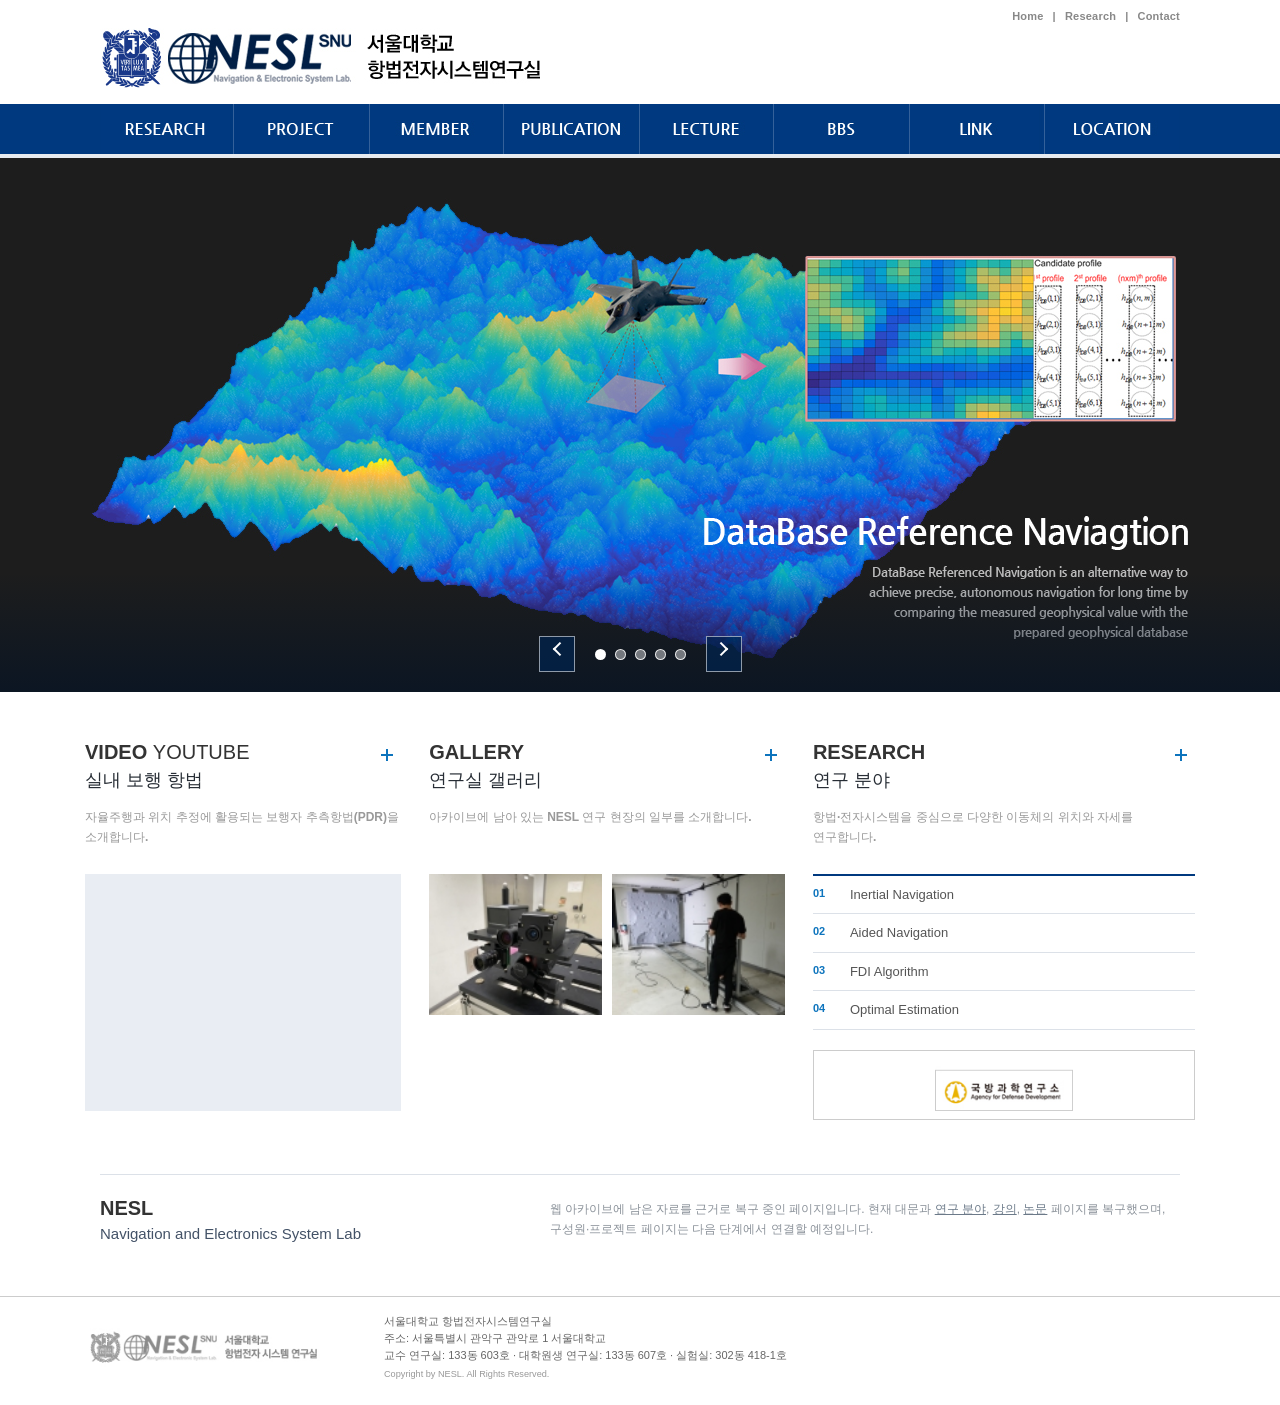
==== index.html @ 06c33a28 "논문·저서 목록 페이지 복구 2003~2005년 정적 페이지에서 논문 목록 214건을 옮겼다. 원본은 표 기반 레이아웃에 <br><br> 로 항목을 구분한 형태여서, 번호를 기준으" ====
<!doctype html>
<html lang="ko">
  <head>
    <meta charset="utf-8">
    <meta name="viewport" content="width=device-width, initial-scale=1">
    <meta name="description" content="서울대학교 항법전자시스템연구실 Navigation and Electronics System Lab">
    <meta name="theme-color" content="#00397f">
    <title>서울대학교 항법전자시스템연구실 | NESL</title>
    <link rel="stylesheet" href="styles.css">
  </head>
  <body>
    <a class="skip-link" href="#main-content">본문 바로가기</a>

    <header class="site-header" id="home">
      <div class="header-inner">
        <a class="brand" href="#home" aria-label="NESL 홈으로 이동">
          <img src="assets/images/main/logo.jpg" alt="NESL 서울대학교 항법전자시스템연구실">
        </a>

        <div class="utility-links" aria-label="보조 메뉴">
          <a href="#home">Home</a>
          <span aria-hidden="true">|</span>
          <a href="research/">Research</a>
          <span aria-hidden="true">|</span>
          <a href="#location">Contact</a>
        </div>

        <button class="nav-toggle" type="button" aria-expanded="false" aria-controls="primary-navigation">
          <span class="sr-only">메뉴 열기</span>
          <span></span><span></span><span></span>
        </button>
      </div>

      <nav class="site-nav" id="primary-navigation" aria-label="주요 메뉴">
        <ul class="nav-list">
          <li><a href="research/"><img src="assets/images/nav/gnb1.jpg" alt="Research"></a></li>
          <li><a href="#projects" data-menu="projects"><img src="assets/images/nav/gnb2.jpg" alt="Project"></a></li>
          <li><a href="#" data-status="planned"><img src="assets/images/nav/gnb3.jpg" alt="Member"></a></li>
          <li><a href="publication/"><img src="assets/images/nav/gnb4.jpg" alt="Publication"></a></li>
          <li><a href="lecture/"><img src="assets/images/nav/gnb5.jpg" alt="Lecture"></a></li>
          <li><a href="#bbs" data-menu="bbs"><img src="assets/images/nav/gnb6.jpg" alt="BBS"></a></li>
          <li><a href="#" data-status="planned"><img src="assets/images/nav/gnb7.jpg" alt="Link"></a></li>
          <li><a href="#location" data-menu="location"><img src="assets/images/nav/gnb8.jpg" alt="Location"></a></li>
        </ul>
      </nav>
    </header>

    <main id="main-content">
      <section class="hero" aria-label="NESL 연구 분야 소개">
        <div class="hero-slides">
          <figure class="hero-slide is-active">
            <img src="assets/images/main/main2.jpg" alt="지형 데이터베이스를 활용한 항법 연구">
          </figure>
          <figure class="hero-slide">
            <img src="assets/images/main/main3.jpg" alt="나노 위성 기반 항법 연구">
          </figure>
          <figure class="hero-slide">
            <img src="assets/images/main/main4.jpg" alt="관성항법시스템 연구">
          </figure>
          <figure class="hero-slide">
            <img src="assets/images/main/main5.jpg" alt="달 착륙선을 위한 통합 항법 연구">
          </figure>
          <figure class="hero-slide">
            <img src="assets/images/main/main6.jpg" alt="보행자 추측항법 연구">
          </figure>
        </div>

        <div class="hero-controls" aria-label="메인 이미지 슬라이드 제어">
          <button class="hero-arrow" type="button" data-direction="previous" aria-label="이전 연구 이미지">‹</button>
          <div class="hero-dots" role="tablist" aria-label="연구 이미지 선택">
            <button class="hero-dot is-active" type="button" role="tab" aria-label="첫 번째 연구 이미지" aria-selected="true"></button>
            <button class="hero-dot" type="button" role="tab" aria-label="두 번째 연구 이미지" aria-selected="false"></button>
            <button class="hero-dot" type="button" role="tab" aria-label="세 번째 연구 이미지" aria-selected="false"></button>
            <button class="hero-dot" type="button" role="tab" aria-label="네 번째 연구 이미지" aria-selected="false"></button>
            <button class="hero-dot" type="button" role="tab" aria-label="다섯 번째 연구 이미지" aria-selected="false"></button>
          </div>
          <button class="hero-arrow" type="button" data-direction="next" aria-label="다음 연구 이미지">›</button>
        </div>
      </section>

      <section class="home-panels" id="research" aria-label="NESL 주요 콘텐츠">
        <article class="home-panel video-panel">
          <div class="panel-heading">
            <div>
              <p class="eyebrow">Video <span>Youtube</span></p>
              <h2>실내 보행 항법</h2>
            </div>
            <a class="panel-more" href="https://www.youtube.com/watch?v=q13SSdJDmzs" target="_blank" rel="noreferrer" aria-label="실내 보행 항법 동영상 열기">+</a>
          </div>
          <p class="panel-description">자율주행과 위치 추정에 활용되는 보행자 추측항법(PDR)을 소개합니다.</p>
          <div class="video-frame">
            <iframe src="https://www.youtube.com/embed/q13SSdJDmzs" title="실내 보행 항법 소개 동영상" loading="lazy" allow="accelerometer; autoplay; clipboard-write; encrypted-media; gyroscope; picture-in-picture" allowfullscreen></iframe>
          </div>
        </article>

        <article class="home-panel gallery-panel" id="bbs">
          <div class="panel-heading">
            <div>
              <p class="eyebrow">Gallery</p>
              <h2>연구실 갤러리</h2>
            </div>
            <button class="panel-more" type="button" data-status="planned" aria-label="갤러리 메뉴는 다음 복구 단계에서 연결됩니다">+</button>
          </div>
          <p class="panel-description">아카이브에 남아 있는 NESL 연구 현장의 일부를 소개합니다.</p>
          <div class="gallery-grid">
            <figure>
              <img src="assets/images/gallery/lab-01.jpg" alt="연구실 실험 장면 1" loading="lazy">
            </figure>
            <figure>
              <img src="assets/images/gallery/lab-02.jpg" alt="연구실 실험 장면 2" loading="lazy">
            </figure>
          </div>
        </article>

        <article class="home-panel projects-panel" id="projects">
          <div class="panel-heading">
            <div>
              <p class="eyebrow">Research</p>
              <h2>연구 분야</h2>
            </div>
            <a class="panel-more" href="research/" aria-label="연구 분야 페이지로 이동">+</a>
          </div>
          <p class="panel-description">항법·전자시스템을 중심으로 다양한 이동체의 위치와 자세를 연구합니다.</p>
          <ul class="research-list">
            <li><span>01</span> <a href="research/inertial-navigation.html">Inertial Navigation</a></li>
            <li><span>02</span> <a href="research/aided-navigation.html">Aided Navigation</a></li>
            <li><span>03</span> <a href="research/fdi-algorithm.html">FDI Algorithm</a></li>
            <li><span>04</span> <a href="research/optimal-estimation.html">Optimal Estimation</a></li>
          </ul>
          <div class="partner-rail" aria-label="아카이브에 남은 협력기관 로고">
            <div class="partner-track">
              <img class="is-active" src="assets/images/partners/slo01.jpg" alt="협력기관 로고 1">
              <img src="assets/images/partners/slo02.jpg" alt="협력기관 로고 2">
              <img src="assets/images/partners/slo03.jpg" alt="협력기관 로고 3">
              <img src="assets/images/partners/slo04.jpg" alt="협력기관 로고 4">
              <img src="assets/images/partners/slo05.jpg" alt="협력기관 로고 5">
              <img src="assets/images/partners/slo06.jpg" alt="협력기관 로고 6">
              <img src="assets/images/partners/slo07.jpg" alt="협력기관 로고 7">
              <img src="assets/images/partners/slo08.jpg" alt="협력기관 로고 8">
            </div>
          </div>
        </article>
      </section>

      <section class="recovery-note" id="archive-status" aria-label="홈페이지 복구 상태">
        <div>
          <p class="eyebrow">NESL</p>
          <h2>Navigation and Electronics System Lab</h2>
        </div>
        <p>웹 아카이브에 남은 자료를 근거로 복구 중인 페이지입니다. 현재 대문과 <a href="research/">연구 분야</a>, <a href="lecture/">강의</a>, <a href="publication/">논문</a> 페이지를 복구했으며, 구성원·프로젝트 페이지는 다음 단계에서 연결할 예정입니다.</p>
      </section>
    </main>

    <footer class="site-footer" id="location">
      <div class="footer-inner">
        <img src="assets/images/main/clogo.jpg" alt="NESL 서울대학교 항법전자시스템연구실">
        <div class="footer-copy">
          <p>서울대학교 항법전자시스템연구실</p>
          <p>주소: 서울특별시 관악구 관악로 1 서울대학교</p>
          <p>교수 연구실: 133동 603호 · 대학원생 연구실: 133동 607호 · 실험실: 302동 418-1호</p>
          <small>Copyright by NESL. All Rights Reserved.</small>
        </div>
      </div>
    </footer>

    <div class="toast" role="status" aria-live="polite" aria-hidden="true"></div>
    <noscript><p class="noscript-message">슬라이드 기능을 사용하려면 JavaScript를 활성화해 주세요. 홈페이지의 주요 내용은 계속 확인할 수 있습니다.</p></noscript>
    <script src="script.js" defer></script>
  </body>
</html>
---- styles.css ----
:root {
  --navy: #00397f;
  --navy-deep: #061f40;
  --blue: #0d74bd;
  --ink: #272d35;
  --muted: #777f88;
  --line: #dce1e8;
  --paper: #ffffff;
  --soft: #f7f8fa;
  --max-width: 1080px;
  color: var(--ink);
  font-family: Arial, "Noto Sans KR", "Malgun Gothic", sans-serif;
  font-synthesis: none;
}

* { box-sizing: border-box; }

html { scroll-behavior: smooth; }

body {
  margin: 0;
  background: var(--paper);
  color: var(--ink);
  line-height: 1.65;
  word-break: keep-all;
}

button, a { font: inherit; }

button { border: 0; cursor: pointer; }

a { color: inherit; text-decoration: none; }

img { display: block; max-width: 100%; }

.sr-only {
  position: absolute;
  width: 1px;
  height: 1px;
  padding: 0;
  margin: -1px;
  overflow: hidden;
  clip: rect(0, 0, 0, 0);
  white-space: nowrap;
  border: 0;
}

.skip-link {
  position: fixed;
  z-index: 50;
  top: 12px;
  left: 12px;
  padding: 8px 13px;
  color: #fff;
  background: var(--navy-deep);
  transform: translateY(-160%);
  transition: transform 160ms ease;
}

.skip-link:focus { transform: translateY(0); }

.site-header { background: var(--paper); }

.header-inner {
  position: relative;
  display: flex;
  align-items: flex-end;
  width: min(var(--max-width), calc(100% - 40px));
  min-height: 104px;
  margin: 0 auto;
  padding: 20px 0 16px;
}

.brand img { width: min(451px, 75vw); height: auto; }

.utility-links {
  position: absolute;
  top: 7px;
  right: 0;
  display: flex;
  gap: 9px;
  color: #888;
  font-size: 11px;
  font-weight: 600;
  letter-spacing: .02em;
}

.utility-links a:hover,
.utility-links a:focus-visible { color: var(--blue); text-decoration: underline; }

.nav-toggle {
  display: none;
  width: 42px;
  height: 38px;
  padding: 8px;
  background: var(--navy);
}

.nav-toggle span:not(.sr-only) {
  display: block;
  width: 24px;
  height: 2px;
  margin: 4px auto;
  background: #fff;
}

.site-nav {
  background: var(--navy);
  border-bottom: 4px solid #e7ebf0;
}

.nav-list {
  display: flex;
  justify-content: center;
  width: min(var(--max-width), 100%);
  margin: 0 auto;
  padding: 0;
  list-style: none;
}

.nav-list li { flex: 0 0 135px; }

.nav-list a {
  position: relative;
  display: flex;
  align-items: center;
  justify-content: center;
  width: 135px;
  min-height: 50px;
  transition: background-color 160ms ease;
}

.nav-list a:hover,
.nav-list a:focus-visible,
.nav-list a[aria-current="page"] {
  background: #06488f;
  outline: none;
}

.nav-list a[aria-current="page"]::after {
  position: absolute;
  right: 0;
  bottom: -4px;
  left: 0;
  height: 3px;
  background: #fff;
  content: "";
}

.nav-list img {
  width: auto;
  max-width: none;
  height: 50px;
  object-fit: initial;
}

.hero {
  position: relative;
  height: min(534px, 41.72vw);
  min-height: 300px;
  overflow: hidden;
  background: var(--navy-deep);
}

.hero-slides,
.hero-slide { position: absolute; inset: 0; }

.hero-slide {
  margin: 0;
  opacity: 0;
  transition: opacity 450ms ease;
}

.hero-slide.is-active { opacity: 1; }

.hero-slide img {
  width: 100%;
  height: 100%;
  object-fit: cover;
  object-position: center;
  background: var(--navy-deep);
}

.hero::after {
  position: absolute;
  right: 0;
  bottom: 0;
  left: 0;
  height: 120px;
  background: linear-gradient(transparent, rgba(3, 18, 38, .66));
  pointer-events: none;
  content: "";
}

.hero-controls {
  position: absolute;
  z-index: 2;
  right: 0;
  bottom: 20px;
  left: 0;
  display: flex;
  align-items: center;
  justify-content: center;
  gap: 20px;
}

.hero-arrow {
  position: relative;
  display: grid;
  flex: 0 0 36px;
  width: 36px;
  height: 36px;
  place-items: center;
  color: #fff;
  background: rgba(0, 35, 78, .72);
  border: 1px solid rgba(255, 255, 255, .55);
  font-size: 0;
  transition: background-color 160ms ease;
}

.hero-arrow::before {
  width: 8px;
  height: 8px;
  border-bottom: 2px solid currentColor;
  border-left: 2px solid currentColor;
  content: "";
  transform: rotate(45deg) translate(2px, -2px);
}

.hero-arrow[data-direction="next"]::before { transform: rotate(225deg) translate(2px, -2px); }

.hero-arrow:hover,
.hero-arrow:focus-visible { background: var(--navy); outline: 2px solid #fff; outline-offset: 2px; }

.hero-dots { display: flex; flex: 0 0 auto; align-items: center; gap: 9px; }

.hero-dot {
  width: 11px;
  height: 11px;
  padding: 0;
  background: rgba(255, 255, 255, .42);
  border: 1px solid rgba(255, 255, 255, .84);
  border-radius: 50%;
  transition: background-color 160ms ease, transform 160ms ease;
}

.hero-dot:hover,
.hero-dot:focus-visible { transform: scale(1.2); outline: 2px solid #fff; outline-offset: 2px; }

.hero-dot.is-active { background: #fff; }

.home-panels {
  display: grid;
  grid-template-columns: .96fr 1.08fr 1.16fr;
  gap: 28px;
  width: min(1110px, calc(100% - 40px));
  margin: 0 auto;
  padding: 48px 0 54px;
}

.home-panel { min-width: 0; }

.panel-heading {
  display: flex;
  align-items: flex-start;
  justify-content: space-between;
  gap: 16px;
  min-height: 63px;
}

.panel-heading > div { min-width: 0; }

.eyebrow {
  margin: 0;
  color: #333;
  font-size: 20px;
  font-weight: 700;
  line-height: 1.25;
  text-transform: uppercase;
}

.eyebrow span { font-weight: 400; }

h2 { margin: 3px 0 0; font-size: 18px; line-height: 1.35; }

.panel-description {
  min-height: 48px;
  margin: 5px 0 18px;
  color: #999;
  font-size: 12px;
  font-weight: 600;
  line-height: 1.65;
}

.panel-more {
  position: relative;
  display: grid;
  flex: 0 0 28px;
  width: 28px;
  height: 28px;
  margin-top: 1px;
  place-items: center;
  color: var(--blue);
  background: transparent;
  font-size: 0;
  border: 1px solid transparent;
}

.panel-more::before,
.panel-more::after {
  position: absolute;
  width: 12px;
  height: 2px;
  background: currentColor;
  content: "";
}

.panel-more::after { transform: rotate(90deg); }

.panel-more:hover,
.panel-more:focus-visible { color: var(--navy); outline: 1px solid var(--blue); outline-offset: 3px; }

.video-frame {
  aspect-ratio: 4 / 3;
  overflow: hidden;
  background: #e9edf3;
}

.video-frame iframe { width: 100%; height: 100%; border: 0; }

.gallery-grid { display: grid; grid-template-columns: repeat(2, 1fr); gap: 10px; }

.gallery-grid figure { aspect-ratio: 1.23; margin: 0; overflow: hidden; background: #eef1f5; }

.gallery-grid img { width: 100%; height: 100%; object-fit: cover; transition: transform 250ms ease; }

.gallery-grid figure:hover img { transform: scale(1.04); }

.research-list {
  display: grid;
  gap: 0;
  margin: 0;
  padding: 0;
  list-style: none;
  border-top: 2px solid var(--navy);
}

.research-list li {
  display: flex;
  gap: 13px;
  padding: 8px 0;
  color: #555;
  border-bottom: 1px solid var(--line);
  font-size: 13px;
}

.research-list span { width: 24px; color: var(--blue); font-size: 11px; font-weight: 700; }

.research-list a:hover,
.research-list a:focus-visible { color: var(--blue); text-decoration: underline; }

.partner-rail {
  display: grid;
  height: 70px;
  margin-top: 20px;
  place-items: center;
  overflow: hidden;
  border: 1px solid #ccc;
  background: #fff;
}

.partner-track { position: relative; width: 100%; height: 100%; }

.partner-track img {
  position: absolute;
  inset: 0;
  width: 100%;
  height: 100%;
  padding: 8px 18px;
  object-fit: contain;
  opacity: 0;
  transition: opacity 350ms ease;
}

.partner-track img.is-active { opacity: 1; }

.recovery-note {
  display: flex;
  align-items: center;
  justify-content: space-between;
  gap: 40px;
  width: min(var(--max-width), calc(100% - 40px));
  margin: 0 auto 52px;
  padding: 21px 0 0;
  border-top: 1px solid var(--line);
}

.recovery-note h2 { color: #435267; font-size: 15px; font-weight: 400; }

.recovery-note > p { max-width: 630px; margin: 0; color: #8b929a; font-size: 12px; }

.recovery-note a { color: #6c7a89; text-decoration: underline; }

.recovery-note a:hover,
.recovery-note a:focus-visible { color: var(--blue); }

.site-footer {
  padding: 16px 0 24px;
  border-top: 1px solid #ccc;
  background: #fff;
}

.footer-inner {
  display: flex;
  align-items: center;
  gap: 34px;
  width: min(1100px, calc(100% - 40px));
  margin: 0 auto;
}

.footer-inner > img { width: 260px; height: auto; }

.footer-copy { color: #666; font-size: 11px; line-height: 1.55; }

.footer-copy p { margin: 0; }

.footer-copy small { display: block; margin-top: 3px; color: #999; }

.toast {
  position: fixed;
  z-index: 20;
  right: 20px;
  bottom: 20px;
  max-width: min(360px, calc(100% - 40px));
  padding: 10px 14px;
  color: #fff;
  background: rgba(4, 30, 63, .94);
  box-shadow: 0 8px 25px rgba(0, 0, 0, .18);
  font-size: 12px;
  opacity: 0;
  pointer-events: none;
  transform: translateY(12px);
  transition: opacity 180ms ease, transform 180ms ease;
}

.toast.is-visible { opacity: 1; transform: translateY(0); }

.noscript-message { margin: 0; padding: 12px 20px; color: #fff; background: var(--navy); text-align: center; }

:focus-visible { outline: 2px solid var(--blue); outline-offset: 3px; }

/* ---------- 하위 페이지 ---------- */

.page-head {
  padding: 30px 0 26px;
  background: linear-gradient(180deg, var(--navy) 0%, var(--navy-deep) 100%);
  color: #fff;
}

.page-head-inner { width: min(var(--max-width), calc(100% - 40px)); margin: 0 auto; }

.page-head h1 {
  margin: 0;
  font-size: 25px;
  font-weight: 700;
  letter-spacing: .01em;
}

.page-sub { margin: 5px 0 0; color: #b9cbe4; font-size: 13px; }

.breadcrumb {
  display: flex;
  flex-wrap: wrap;
  align-items: center;
  gap: 7px;
  margin-top: 14px;
  color: #9fb6d4;
  font-size: 11px;
}

.breadcrumb a:hover,
.breadcrumb a:focus-visible { color: #fff; text-decoration: underline; }

.breadcrumb [aria-current="page"] { color: #fff; font-weight: 600; }

.crumb-sep { color: #5f7ba2; }

.page-body {
  display: grid;
  grid-template-columns: 210px minmax(0, 1fr);
  gap: 48px;
  width: min(var(--max-width), calc(100% - 40px));
  margin: 0 auto;
  padding: 44px 0 64px;
}

.page-body.is-wide { grid-template-columns: minmax(0, 1fr); }

.side-nav { position: sticky; top: 20px; align-self: start; }

.side-nav h2 {
  margin: 0 0 12px;
  padding-bottom: 11px;
  border-bottom: 2px solid var(--navy);
  color: var(--navy);
  font-size: 13px;
  letter-spacing: .02em;
}

.side-nav ul { margin: 0; padding: 0; list-style: none; }

.side-nav li { border-bottom: 1px solid var(--line); }

.side-nav a {
  display: block;
  padding: 9px 4px;
  color: #4b5560;
  font-size: 12px;
  line-height: 1.45;
}

.side-nav a:hover,
.side-nav a:focus-visible { color: var(--blue); }

.side-nav .is-missing a { color: #a9b0b8; }

.side-nav .is-missing span { margin-left: 4px; color: #c3c9d0; }

.topic { padding-bottom: 44px; }

.topic + .topic { border-top: 1px solid var(--line); padding-top: 40px; }

.topic h2 {
  margin: 0 0 22px;
  color: var(--navy);
  font-size: 19px;
  font-weight: 700;
  scroll-margin-top: 20px;
}

.page-content h3 { margin: 30px 0 12px; color: var(--ink); font-size: 15px; font-weight: 700; }

.page-content h4 {
  margin: 26px 0 9px;
  padding-left: 11px;
  border-left: 3px solid var(--blue);
  color: var(--navy);
  font-size: 13px;
  font-weight: 700;
}

.page-content p { margin: 0 0 13px; font-size: 13px; line-height: 1.85; }

.page-content ul { margin: 0 0 13px; padding-left: 17px; }

.page-content li { margin-bottom: 7px; font-size: 13px; line-height: 1.85; }

.page-content p.point { position: relative; padding-left: 15px; }

.page-content p.point::before {
  content: "";
  position: absolute;
  top: 10px;
  left: 0;
  width: 5px;
  height: 5px;
  background: var(--blue);
}

.page-content p.lede { color: var(--navy); font-weight: 700; }

.section-lede { max-width: 720px; margin: 0 0 30px; color: #5b636d; font-size: 13px; }

.data-table { width: 100%; margin: 0 0 18px; border-collapse: collapse; font-size: 12px; }

.data-table th,
.data-table td { padding: 9px 11px; border: 1px solid var(--line); text-align: left; }

.data-table th { background: var(--soft); color: var(--navy); font-weight: 700; }

.lost-figure { margin: 22px 0; }

.lost-figure__box {
  display: flex;
  align-items: center;
  justify-content: center;
  height: 104px;
  border: 1px dashed #c6cdd6;
  background: repeating-linear-gradient(135deg, #f7f8fa 0 10px, #f2f4f7 10px 20px);
  color: #9aa2ab;
  font-size: 11px;
  letter-spacing: .06em;
}

.lost-figure figcaption { margin-top: 8px; color: #8b929a; font-size: 11px; line-height: 1.6; }

.lost-figure figcaption b { display: block; color: #5b636d; font-size: 12px; }

.missing-topic {
  margin: 0;
  padding: 16px 18px;
  border-left: 3px solid #cfd6de;
  background: var(--soft);
  color: #767e88;
  font-size: 12px !important;
}

.research-cards { display: grid; grid-template-columns: repeat(2, minmax(0, 1fr)); gap: 22px; }

.research-card { padding: 22px 24px 20px; border: 1px solid var(--line); background: var(--paper); }

.research-card h2 { margin: 0; font-size: 15px; font-weight: 700; }

.research-card h2 a { color: var(--navy); }

.research-card h2 a:hover,
.research-card h2 a:focus-visible { color: var(--blue); text-decoration: underline; }

.research-card .card-sub { margin: 3px 0 13px; color: var(--muted); font-size: 12px; }

.research-card ul { margin: 0; padding: 0; list-style: none; }

.research-card li {
  position: relative;
  margin-bottom: 6px;
  padding-left: 12px;
  color: #4b5560;
  font-size: 12px;
}

.research-card li::before { content: "–"; position: absolute; left: 0; color: #b7bec6; }

.research-card li.is-missing { color: #aeb5bd; }

.research-card .card-note { margin: 12px 0 0; color: #9aa2ab; font-size: 11px; }

.archive-note {
  margin: 0 0 30px;
  padding: 14px 17px;
  border-left: 3px solid var(--blue);
  background: var(--soft);
  color: #5b636d;
  font-size: 12px !important;
}

.topic h2 .count {
  margin-left: 8px;
  color: var(--muted);
  font-size: 12px;
  font-weight: 400;
}

.section-ko { margin: -14px 0 18px; color: var(--muted); font-size: 12px; }

.pub-list { margin: 0; padding-left: 28px; }

.pub-list li {
  margin-bottom: 11px;
  padding-left: 4px;
  font-size: 12.5px;
  line-height: 1.75;
}

.pub-list li::marker { color: var(--blue); font-weight: 700; }

@media (max-width: 900px) {
  .home-panels { grid-template-columns: repeat(2, 1fr); }
  .projects-panel { grid-column: 1 / -1; }
  .research-list { grid-template-columns: repeat(2, 1fr); column-gap: 24px; }
}

@media (max-width: 1100px) and (min-width: 701px) {
  .nav-list {
    justify-content: flex-start;
    overflow-x: auto;
    scrollbar-width: thin;
  }
}

@media (max-width: 700px) {
  .header-inner { min-height: 83px; padding: 25px 0 13px; align-items: center; }
  .brand img { width: min(360px, calc(100vw - 90px)); }
  .utility-links { display: none; }
  .nav-toggle { display: block; margin-left: auto; }
  .site-nav { display: none; border-bottom-width: 0; }
  .site-nav.is-open { display: block; }
  .nav-list { display: grid; grid-template-columns: repeat(2, minmax(0, 1fr)); padding: 8px 20px 11px; overflow-x: visible; }
  .nav-list li { display: flex; justify-content: center; }
  .nav-list a { width: min(135px, 100%); }
  .nav-list img { width: 100%; max-width: 135px; height: auto; }
  .hero { height: 230px; min-height: 230px; }
  .hero-slide img { object-fit: cover; }
  .home-panels { grid-template-columns: 1fr; width: min(520px, calc(100% - 40px)); padding-top: 36px; }
  .projects-panel { grid-column: auto; }
  .recovery-note { display: block; width: min(520px, calc(100% - 40px)); margin-bottom: 36px; }
  .recovery-note > p { margin-top: 14px; }
  .footer-inner { display: block; width: min(520px, calc(100% - 40px)); }
  .footer-inner > img { width: 240px; margin-bottom: 13px; }
}

@media (max-width: 860px) {
  .page-body { grid-template-columns: minmax(0, 1fr); gap: 30px; padding: 32px 0 52px; }
  .side-nav { position: static; }
  .side-nav ul { display: grid; grid-template-columns: repeat(2, minmax(0, 1fr)); column-gap: 18px; }
  .research-cards { grid-template-columns: minmax(0, 1fr); }
  .page-head h1 { font-size: 21px; }
}

@media (prefers-reduced-motion: reduce) {
  html { scroll-behavior: auto; }
  *, *::before, *::after { transition-duration: .01ms !important; animation-duration: .01ms !important; animation-iteration-count: 1 !important; }
}
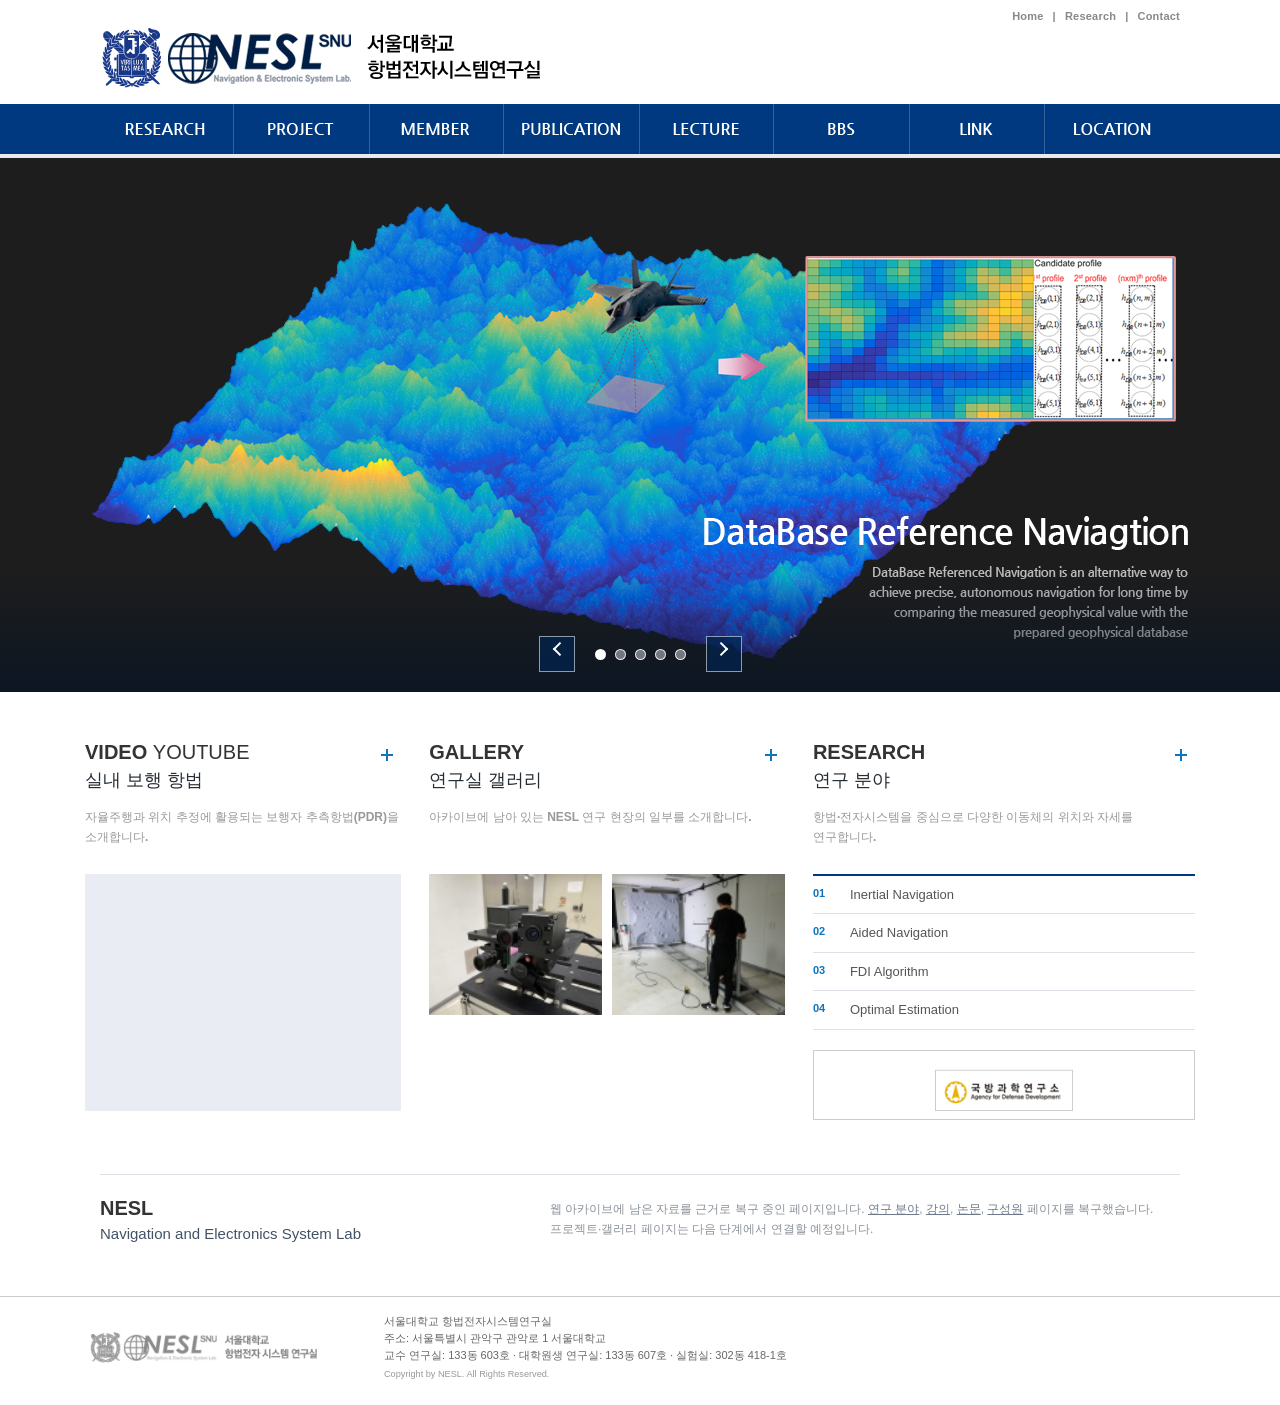
==== commit f176f5e9: "구성원 페이지 신설 — 현행 자료 기준 옛 서버가 사라진 뒤 임시로 올라간 nesl.snu.ac.kr 의 구성원 자료를 옛 사이트 구조에 옮겨 담았다. 교수 1명, 박사과정 7명," ====
--- a/index.html
+++ b/index.html
@@ -35,7 +35,7 @@
         <ul class="nav-list">
           <li><a href="research/"><img src="assets/images/nav/gnb1.jpg" alt="Research"></a></li>
           <li><a href="#projects" data-menu="projects"><img src="assets/images/nav/gnb2.jpg" alt="Project"></a></li>
-          <li><a href="#" data-status="planned"><img src="assets/images/nav/gnb3.jpg" alt="Member"></a></li>
+          <li><a href="members/"><img src="assets/images/nav/gnb3.jpg" alt="Member"></a></li>
           <li><a href="publication/"><img src="assets/images/nav/gnb4.jpg" alt="Publication"></a></li>
           <li><a href="lecture/"><img src="assets/images/nav/gnb5.jpg" alt="Lecture"></a></li>
           <li><a href="#bbs" data-menu="bbs"><img src="assets/images/nav/gnb6.jpg" alt="BBS"></a></li>
@@ -147,7 +147,7 @@
           <p class="eyebrow">NESL</p>
           <h2>Navigation and Electronics System Lab</h2>
         </div>
-        <p>웹 아카이브에 남은 자료를 근거로 복구 중인 페이지입니다. 현재 대문과 <a href="research/">연구 분야</a>, <a href="lecture/">강의</a>, <a href="publication/">논문</a> 페이지를 복구했으며, 구성원·프로젝트 페이지는 다음 단계에서 연결할 예정입니다.</p>
+        <p>웹 아카이브에 남은 자료를 근거로 복구 중인 페이지입니다. <a href="research/">연구 분야</a>, <a href="lecture/">강의</a>, <a href="publication/">논문</a>, <a href="members/">구성원</a> 페이지를 복구했습니다. 프로젝트·갤러리 페이지는 다음 단계에서 연결할 예정입니다.</p>
       </section>
     </main>
 
--- a/styles.css
+++ b/styles.css
@@ -662,6 +662,62 @@
 }
 
 .pub-list li::marker { color: var(--blue); font-weight: 700; }
+
+.member-grid {
+  display: grid;
+  grid-template-columns: repeat(3, minmax(0, 1fr));
+  gap: 24px 20px;
+}
+
+.member-grid.is-alumni { grid-template-columns: repeat(4, minmax(0, 1fr)); gap: 20px 16px; }
+
+.member-card { min-width: 0; }
+
+.member-photo {
+  display: flex;
+  align-items: center;
+  justify-content: center;
+  aspect-ratio: 3 / 4;
+  margin-bottom: 11px;
+  overflow: hidden;
+  background: var(--soft);
+  border: 1px solid var(--line);
+}
+
+.member-photo img { width: 100%; height: 100%; object-fit: cover; }
+
+.member-photo__blank {
+  color: #c2c9d1;
+  font-size: 13px;
+  font-weight: 700;
+  letter-spacing: .1em;
+}
+
+.member-card h3 {
+  margin: 0 0 4px;
+  color: var(--navy);
+  font-size: 14px;
+  font-weight: 700;
+}
+
+.member-en { color: var(--muted); font-size: 12px; font-weight: 400; }
+
+.member-card p { margin: 0 0 3px; font-size: 12px !important; line-height: 1.55; }
+
+.member-role { color: #4b5560; }
+
+.member-degree { color: #5b636d; }
+
+.member-affil { color: var(--blue); font-weight: 700; }
+
+.member-mail a { color: var(--muted); word-break: break-all; }
+
+.member-mail a:hover,
+.member-mail a:focus-visible { color: var(--blue); text-decoration: underline; }
+
+.member-grid.is-alumni .member-photo { aspect-ratio: 1 / 1; }
+
+.member-grid.is-alumni .member-card h3 { font-size: 13px; }
 
 @media (max-width: 900px) {
   .home-panels { grid-template-columns: repeat(2, 1fr); }
@@ -703,6 +759,8 @@
   .side-nav { position: static; }
   .side-nav ul { display: grid; grid-template-columns: repeat(2, minmax(0, 1fr)); column-gap: 18px; }
   .research-cards { grid-template-columns: minmax(0, 1fr); }
+  .member-grid { grid-template-columns: repeat(2, minmax(0, 1fr)); }
+  .member-grid.is-alumni { grid-template-columns: repeat(3, minmax(0, 1fr)); }
   .page-head h1 { font-size: 21px; }
 }
 
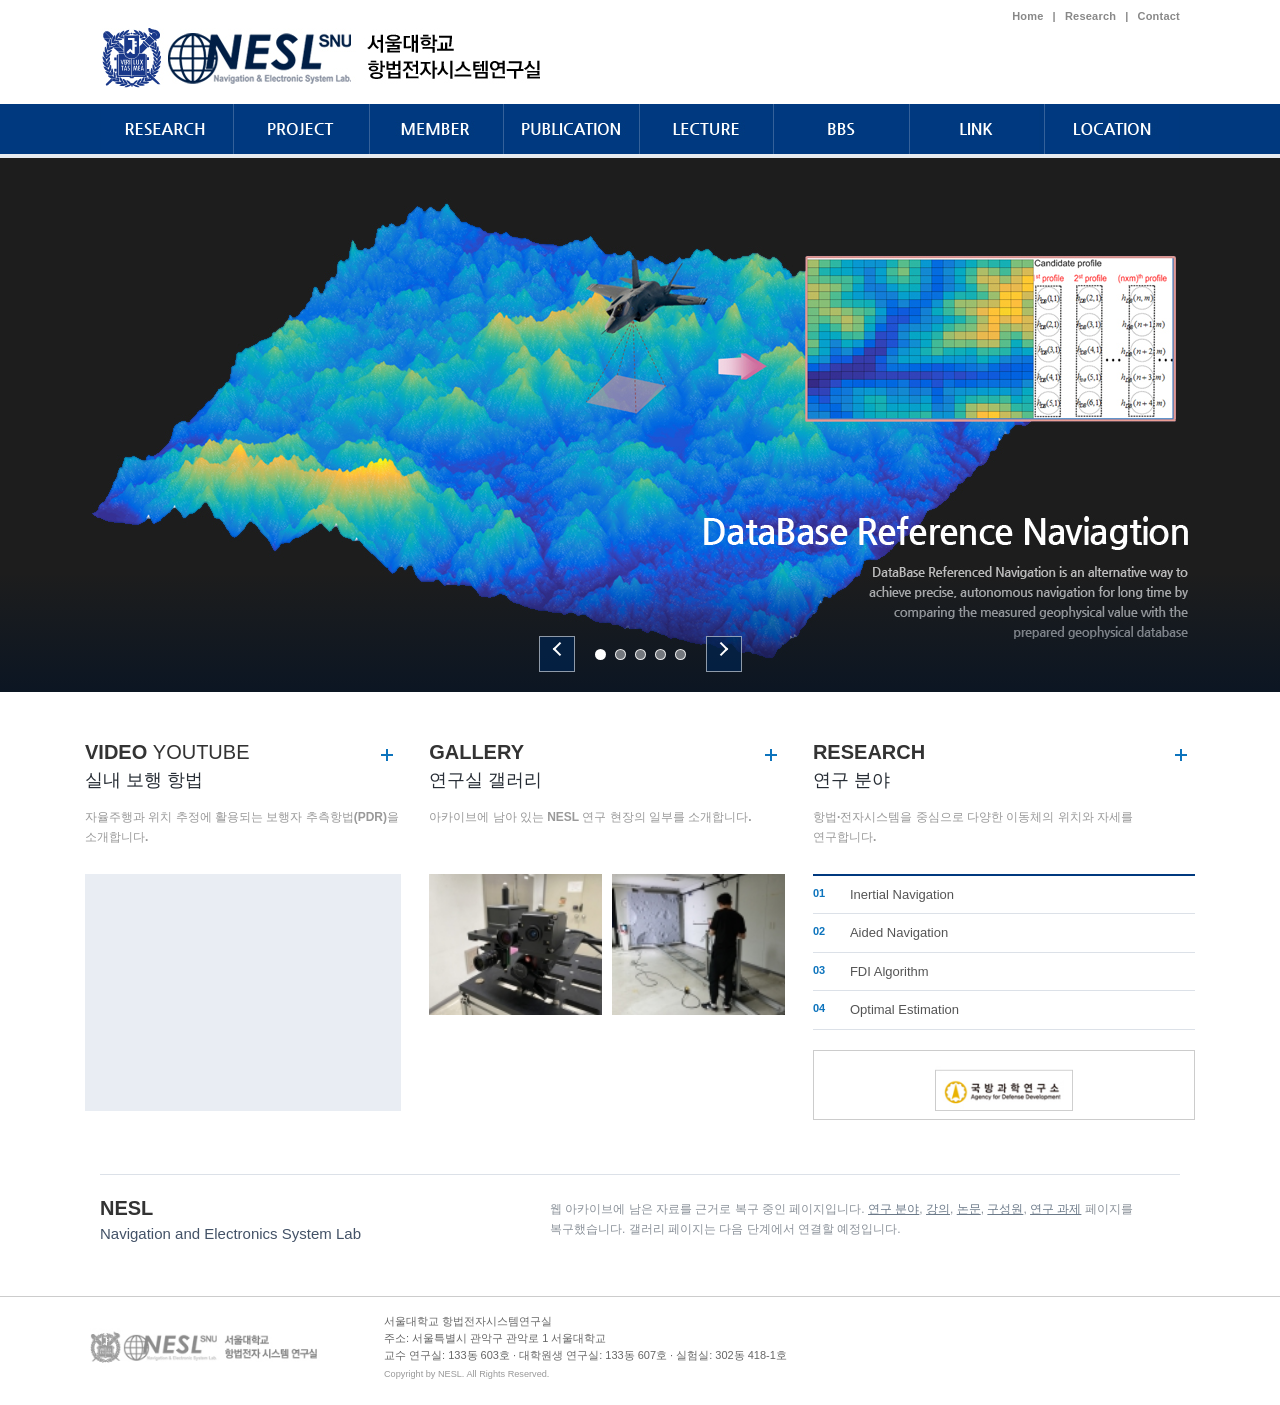
==== commit 02ab09b7: "연구 과제 페이지 신설 진행 중인 과제 2건과 종료된 과제 6건을 현행 자료에서 옮겼다. 과제마다 주최 기관, 기간, 참가자를 함께 담았다.  웹 아카이브에는 과제 목록이 게시판 " ====
--- a/index.html
+++ b/index.html
@@ -34,7 +34,7 @@
       <nav class="site-nav" id="primary-navigation" aria-label="주요 메뉴">
         <ul class="nav-list">
           <li><a href="research/"><img src="assets/images/nav/gnb1.jpg" alt="Research"></a></li>
-          <li><a href="#projects" data-menu="projects"><img src="assets/images/nav/gnb2.jpg" alt="Project"></a></li>
+          <li><a href="project/"><img src="assets/images/nav/gnb2.jpg" alt="Project"></a></li>
           <li><a href="members/"><img src="assets/images/nav/gnb3.jpg" alt="Member"></a></li>
           <li><a href="publication/"><img src="assets/images/nav/gnb4.jpg" alt="Publication"></a></li>
           <li><a href="lecture/"><img src="assets/images/nav/gnb5.jpg" alt="Lecture"></a></li>
@@ -147,7 +147,7 @@
           <p class="eyebrow">NESL</p>
           <h2>Navigation and Electronics System Lab</h2>
         </div>
-        <p>웹 아카이브에 남은 자료를 근거로 복구 중인 페이지입니다. <a href="research/">연구 분야</a>, <a href="lecture/">강의</a>, <a href="publication/">논문</a>, <a href="members/">구성원</a> 페이지를 복구했습니다. 프로젝트·갤러리 페이지는 다음 단계에서 연결할 예정입니다.</p>
+        <p>웹 아카이브에 남은 자료를 근거로 복구 중인 페이지입니다. <a href="research/">연구 분야</a>, <a href="lecture/">강의</a>, <a href="publication/">논문</a>, <a href="members/">구성원</a>, <a href="project/">연구 과제</a> 페이지를 복구했습니다. 갤러리 페이지는 다음 단계에서 연결할 예정입니다.</p>
       </section>
     </main>
 
--- a/styles.css
+++ b/styles.css
@@ -718,6 +718,55 @@
 .member-grid.is-alumni .member-photo { aspect-ratio: 1 / 1; }
 
 .member-grid.is-alumni .member-card h3 { font-size: 13px; }
+
+.pub-list.is-detailed li { margin-bottom: 16px; }
+
+.pub-list.is-detailed b { color: var(--ink); font-weight: 700; }
+
+.pub-authors { color: #6c757e; font-style: italic; }
+
+.pub-venue { color: var(--blue); }
+
+.pub-detail { color: #6c757e; }
+
+.pub-index {
+  display: inline-block;
+  margin-top: 3px;
+  padding: 1px 6px;
+  background: var(--soft);
+  border: 1px solid var(--line);
+  color: var(--muted);
+  font-size: 10px;
+  letter-spacing: .04em;
+}
+
+.project-list { display: grid; gap: 16px; }
+
+.project-card { padding: 20px 22px; border: 1px solid var(--line); background: var(--paper); }
+
+.project-card h3 {
+  margin: 0 0 13px;
+  padding-bottom: 11px;
+  border-bottom: 1px solid var(--line);
+  color: var(--navy);
+  font-size: 14px;
+  font-weight: 700;
+  line-height: 1.55;
+}
+
+.project-meta { margin: 0; }
+
+.project-row { display: flex; gap: 12px; margin-bottom: 5px; }
+
+.project-row dt {
+  flex: 0 0 52px;
+  color: var(--blue);
+  font-size: 11px;
+  font-weight: 700;
+  line-height: 1.85;
+}
+
+.project-row dd { margin: 0; color: #4b5560; font-size: 12px; line-height: 1.85; }
 
 @media (max-width: 900px) {
   .home-panels { grid-template-columns: repeat(2, 1fr); }
@@ -760,6 +809,8 @@
   .side-nav ul { display: grid; grid-template-columns: repeat(2, minmax(0, 1fr)); column-gap: 18px; }
   .research-cards { grid-template-columns: minmax(0, 1fr); }
   .member-grid { grid-template-columns: repeat(2, minmax(0, 1fr)); }
+  .project-row { display: block; }
+  .project-row dt { margin-bottom: 1px; }
   .member-grid.is-alumni { grid-template-columns: repeat(3, minmax(0, 1fr)); }
   .page-head h1 { font-size: 21px; }
 }
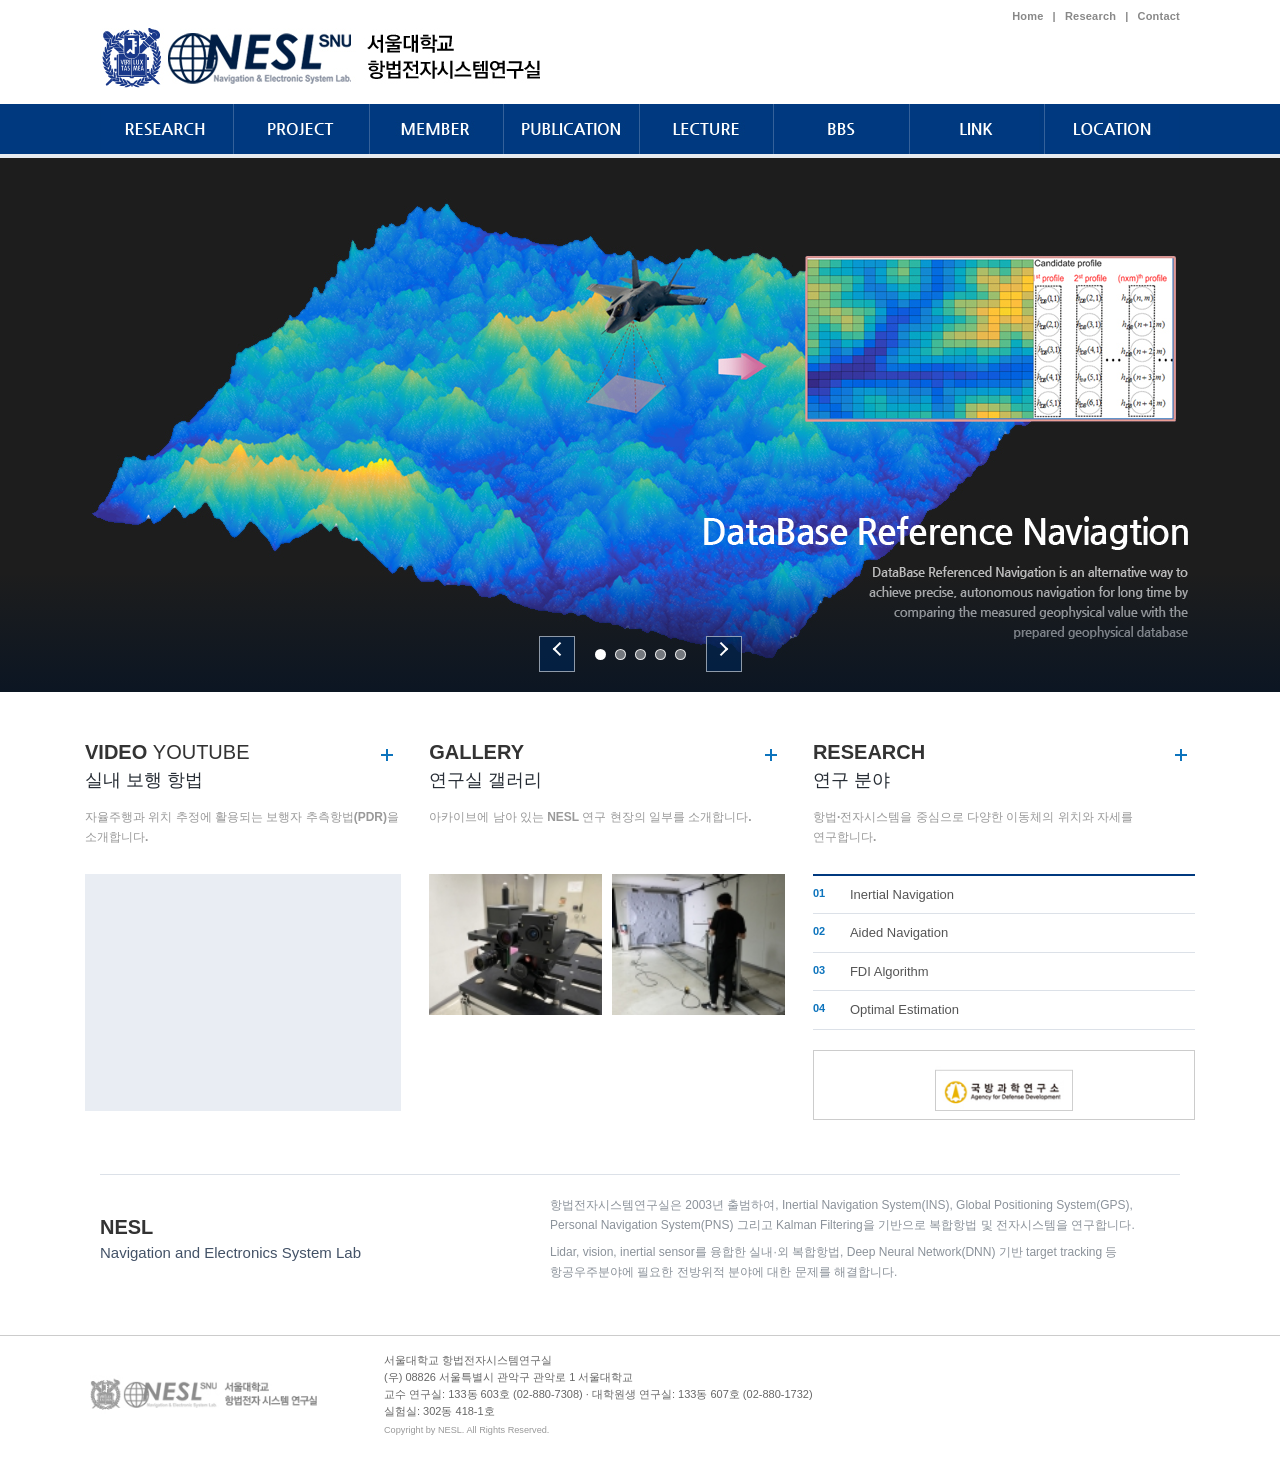
==== commit 681a7349: "찾아오시는 길 페이지 신설 및 대문 소개글 교체 LOCATION 메뉴가 대문 푸터 앵커로만 가던 것을 실제 페이지로 바꿨다. 주소, 연구실별 호실과 전화번호, 대중교통 경로를 담았" ====
--- a/index.html
+++ b/index.html
@@ -22,7 +22,7 @@
           <span aria-hidden="true">|</span>
           <a href="research/">Research</a>
           <span aria-hidden="true">|</span>
-          <a href="#location">Contact</a>
+          <a href="location/">Contact</a>
         </div>
 
         <button class="nav-toggle" type="button" aria-expanded="false" aria-controls="primary-navigation">
@@ -40,7 +40,7 @@
           <li><a href="lecture/"><img src="assets/images/nav/gnb5.jpg" alt="Lecture"></a></li>
           <li><a href="#bbs" data-menu="bbs"><img src="assets/images/nav/gnb6.jpg" alt="BBS"></a></li>
           <li><a href="#" data-status="planned"><img src="assets/images/nav/gnb7.jpg" alt="Link"></a></li>
-          <li><a href="#location" data-menu="location"><img src="assets/images/nav/gnb8.jpg" alt="Location"></a></li>
+          <li><a href="location/"><img src="assets/images/nav/gnb8.jpg" alt="Location"></a></li>
         </ul>
       </nav>
     </header>
@@ -142,12 +142,15 @@
         </article>
       </section>
 
-      <section class="recovery-note" id="archive-status" aria-label="홈페이지 복구 상태">
+      <section class="lab-intro" id="about" aria-label="연구실 소개">
         <div>
           <p class="eyebrow">NESL</p>
           <h2>Navigation and Electronics System Lab</h2>
         </div>
-        <p>웹 아카이브에 남은 자료를 근거로 복구 중인 페이지입니다. <a href="research/">연구 분야</a>, <a href="lecture/">강의</a>, <a href="publication/">논문</a>, <a href="members/">구성원</a>, <a href="project/">연구 과제</a> 페이지를 복구했습니다. 갤러리 페이지는 다음 단계에서 연결할 예정입니다.</p>
+        <div class="lab-intro-body">
+          <p>항법전자시스템연구실은 2003년 출범하여, Inertial Navigation System(INS), Global Positioning System(GPS), Personal Navigation System(PNS) 그리고 Kalman Filtering을 기반으로 복합항법 및 전자시스템을 연구합니다.</p>
+          <p>Lidar, vision, inertial sensor를 융합한 실내·외 복합항법, Deep Neural Network(DNN) 기반 target tracking 등 항공우주분야에 필요한 전방위적 분야에 대한 문제를 해결합니다.</p>
+        </div>
       </section>
     </main>
 
@@ -156,8 +159,9 @@
         <img src="assets/images/main/clogo.jpg" alt="NESL 서울대학교 항법전자시스템연구실">
         <div class="footer-copy">
           <p>서울대학교 항법전자시스템연구실</p>
-          <p>주소: 서울특별시 관악구 관악로 1 서울대학교</p>
-          <p>교수 연구실: 133동 603호 · 대학원생 연구실: 133동 607호 · 실험실: 302동 418-1호</p>
+          <p>(우) 08826 서울특별시 관악구 관악로 1 서울대학교</p>
+          <p>교수 연구실: 133동 603호 (02-880-7308) · 대학원생 연구실: 133동 607호 (02-880-1732)</p>
+          <p>실험실: 302동 418-1호</p>
           <small>Copyright by NESL. All Rights Reserved.</small>
         </div>
       </div>
--- a/styles.css
+++ b/styles.css
@@ -384,6 +384,7 @@
 
 .partner-track img.is-active { opacity: 1; }
 
+.lab-intro,
 .recovery-note {
   display: flex;
   align-items: center;
@@ -395,12 +396,17 @@
   border-top: 1px solid var(--line);
 }
 
+.lab-intro h2,
 .recovery-note h2 { color: #435267; font-size: 15px; font-weight: 400; }
 
+.lab-intro > p,
 .recovery-note > p { max-width: 630px; margin: 0; color: #8b929a; font-size: 12px; }
 
+.lab-intro a,
 .recovery-note a { color: #6c7a89; text-decoration: underline; }
 
+.lab-intro a:hover,
+.lab-intro a:focus-visible,
 .recovery-note a:hover,
 .recovery-note a:focus-visible { color: var(--blue); }
 
@@ -768,6 +774,52 @@
 
 .project-row dd { margin: 0; color: #4b5560; font-size: 12px; line-height: 1.85; }
 
+.lab-intro-body { max-width: 630px; }
+
+.lab-intro-body p { margin: 0 0 8px; color: #8b929a; font-size: 12px; }
+
+.lab-intro-body p:last-child { margin-bottom: 0; }
+
+.address-line { font-size: 14px !important; font-weight: 700; color: var(--navy); }
+
+.room-list { margin: 18px 0 0; }
+
+.room-row { display: flex; gap: 14px; margin-bottom: 7px; }
+
+.room-row dt {
+  flex: 0 0 108px;
+  color: var(--blue);
+  font-size: 12px;
+  font-weight: 700;
+  line-height: 1.8;
+}
+
+.room-row dd { margin: 0; color: #4b5560; font-size: 13px; line-height: 1.8; }
+
+.room-tel { margin-left: 10px; color: var(--muted); font-size: 12px; }
+
+.room-tel a:hover, .room-tel a:focus-visible { color: var(--blue); text-decoration: underline; }
+
+.contact-line { margin-top: 18px !important; }
+
+.contact-line a, .map-line a { color: var(--blue); text-decoration: underline; }
+
+.route {
+  display: flex;
+  flex-wrap: wrap;
+  align-items: center;
+  gap: 8px 0;
+  margin: 0 0 14px;
+  padding: 15px 18px;
+  list-style: none;
+  border: 1px solid var(--line);
+  background: var(--soft);
+}
+
+.route li { margin: 0; font-size: 12px; color: #4b5560; }
+
+.route li + li::before { content: "→"; margin: 0 9px; color: var(--blue); }
+
 @media (max-width: 900px) {
   .home-panels { grid-template-columns: repeat(2, 1fr); }
   .projects-panel { grid-column: 1 / -1; }
@@ -797,8 +849,10 @@
   .hero-slide img { object-fit: cover; }
   .home-panels { grid-template-columns: 1fr; width: min(520px, calc(100% - 40px)); padding-top: 36px; }
   .projects-panel { grid-column: auto; }
-  .recovery-note { display: block; width: min(520px, calc(100% - 40px)); margin-bottom: 36px; }
-  .recovery-note > p { margin-top: 14px; }
+  .lab-intro,
+.recovery-note { display: block; width: min(520px, calc(100% - 40px)); margin-bottom: 36px; }
+  .lab-intro > p,
+.recovery-note > p { margin-top: 14px; }
   .footer-inner { display: block; width: min(520px, calc(100% - 40px)); }
   .footer-inner > img { width: 240px; margin-bottom: 13px; }
 }
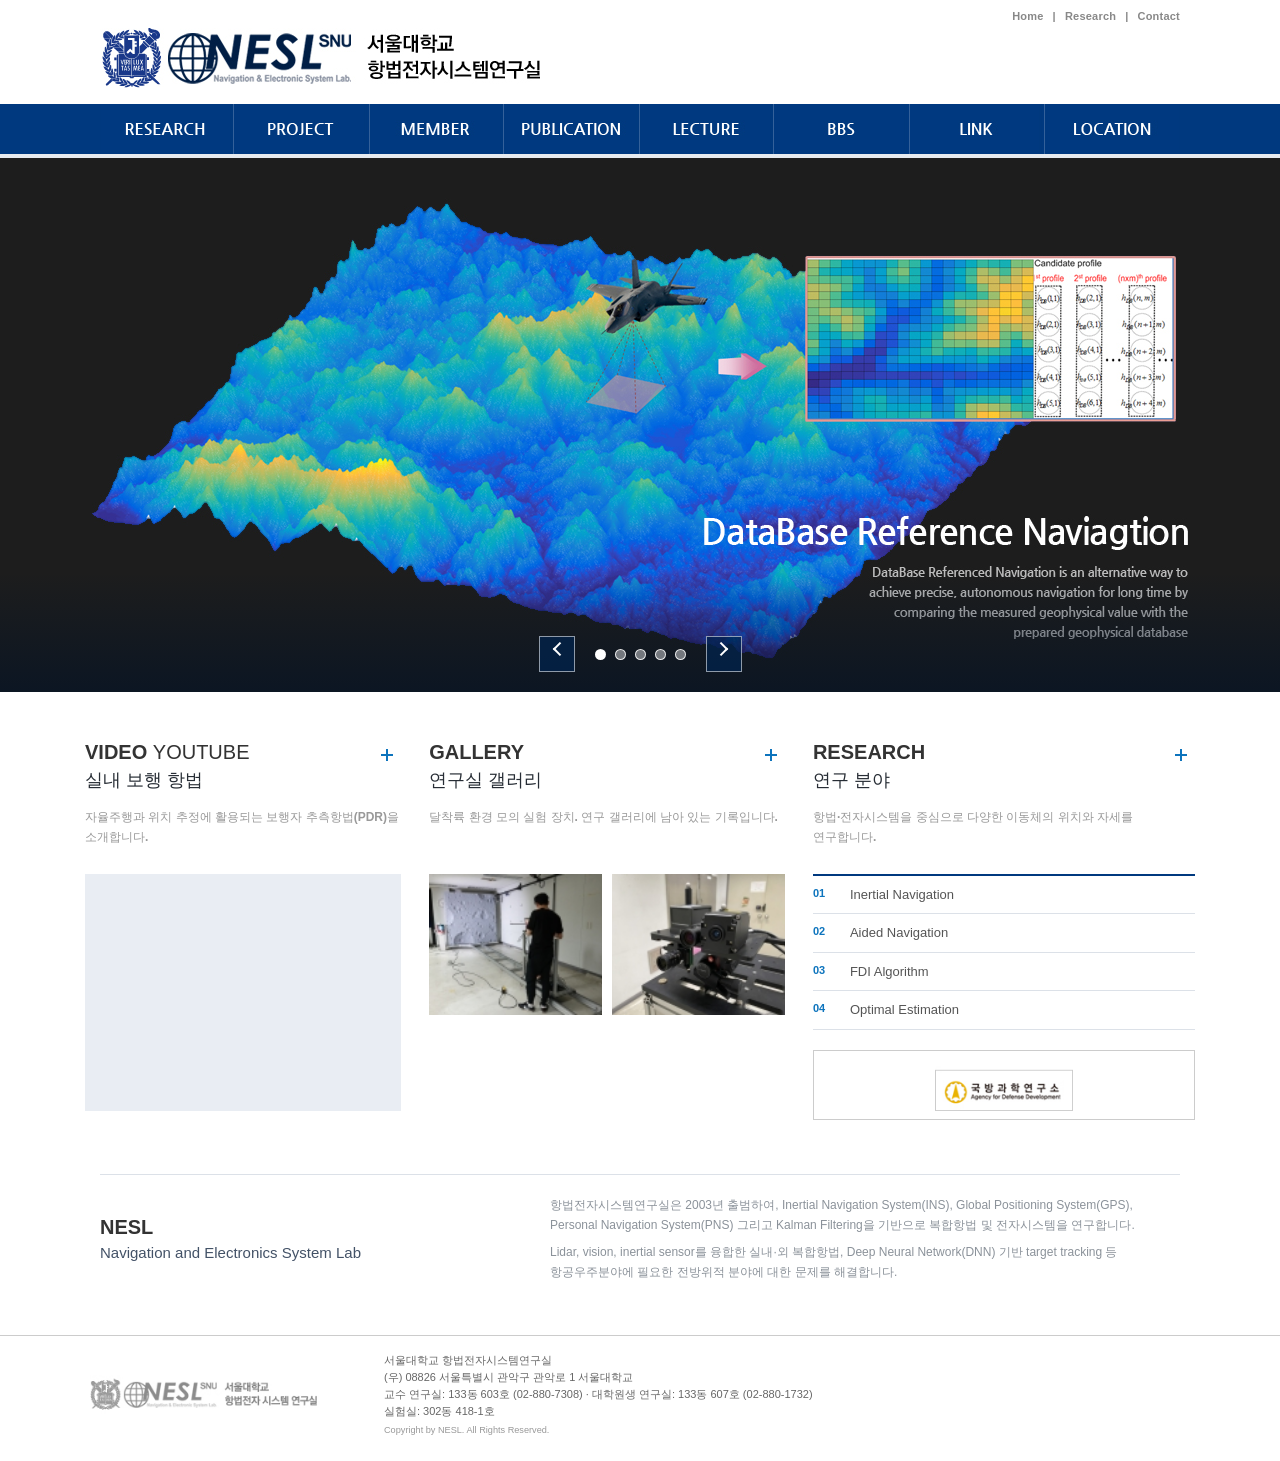
==== commit b8acca6c: "게시판 기록 페이지 신설 게시판 자체는 아카이브에 수집된 적이 없다. 대신 옛 대문 캡처 세 시점(2016·2017·2024년)에 실려 있던 최근 글 묶음이 서로 달라, 셋을 합치" ====
--- a/index.html
+++ b/index.html
@@ -38,7 +38,7 @@
           <li><a href="members/"><img src="assets/images/nav/gnb3.jpg" alt="Member"></a></li>
           <li><a href="publication/"><img src="assets/images/nav/gnb4.jpg" alt="Publication"></a></li>
           <li><a href="lecture/"><img src="assets/images/nav/gnb5.jpg" alt="Lecture"></a></li>
-          <li><a href="#bbs" data-menu="bbs"><img src="assets/images/nav/gnb6.jpg" alt="BBS"></a></li>
+          <li><a href="bbs/"><img src="assets/images/nav/gnb6.jpg" alt="BBS"></a></li>
           <li><a href="#" data-status="planned"><img src="assets/images/nav/gnb7.jpg" alt="Link"></a></li>
           <li><a href="location/"><img src="assets/images/nav/gnb8.jpg" alt="Location"></a></li>
         </ul>
@@ -99,15 +99,15 @@
               <p class="eyebrow">Gallery</p>
               <h2>연구실 갤러리</h2>
             </div>
-            <button class="panel-more" type="button" data-status="planned" aria-label="갤러리 메뉴는 다음 복구 단계에서 연결됩니다">+</button>
+<a class="panel-more" href="bbs/#gallery" aria-label="갤러리로 이동">+</a>
           </div>
-          <p class="panel-description">아카이브에 남아 있는 NESL 연구 현장의 일부를 소개합니다.</p>
+          <p class="panel-description">달착륙 환경 모의 실험 장치. 연구 갤러리에 남아 있는 기록입니다.</p>
           <div class="gallery-grid">
             <figure>
-              <img src="assets/images/gallery/lab-01.jpg" alt="연구실 실험 장면 1" loading="lazy">
+              <img src="assets/images/gallery/gallery-23-moon-landing-3.jpg" alt="달착륙 환경 모의 실험 장치 (3)" loading="lazy">
             </figure>
             <figure>
-              <img src="assets/images/gallery/lab-02.jpg" alt="연구실 실험 장면 2" loading="lazy">
+              <img src="assets/images/gallery/gallery-22-moon-landing-2.jpg" alt="달착륙 환경 모의 실험 장치 (2)" loading="lazy">
             </figure>
           </div>
         </article>
--- a/styles.css
+++ b/styles.css
@@ -819,6 +819,83 @@
 .route li { margin: 0; font-size: 12px; color: #4b5560; }
 
 .route li + li::before { content: "→"; margin: 0 9px; color: var(--blue); }
+
+.desc-en { color: #7a828c !important; }
+
+.syllabus { margin: 0 0 6px; padding-left: 18px; list-style: none; }
+
+.syllabus > li {
+  position: relative;
+  margin-bottom: 7px;
+  padding-left: 14px;
+  font-size: 13px;
+  line-height: 1.75;
+}
+
+.syllabus > li::before {
+  content: "";
+  position: absolute;
+  top: 9px;
+  left: 0;
+  width: 5px;
+  height: 5px;
+  background: var(--blue);
+}
+
+.syllabus ul { margin: 3px 0 0; padding-left: 0; list-style: none; }
+
+.syllabus ul li {
+  position: relative;
+  padding-left: 13px;
+  color: #6c757e;
+  font-size: 12px;
+  line-height: 1.7;
+}
+
+.syllabus ul li::before { content: "–"; position: absolute; left: 0; color: #b7bec6; }
+
+.reference { color: #5b636d !important; }
+
+.news-list { margin: 0; padding: 0; list-style: none; border-top: 2px solid var(--navy); }
+
+.news-list li {
+  display: flex;
+  gap: 16px;
+  align-items: baseline;
+  padding: 11px 2px;
+  border-bottom: 1px solid var(--line);
+}
+
+.news-list time { flex: 0 0 78px; color: var(--blue); font-size: 11px; font-weight: 700; }
+
+.news-title { color: #4b5560; font-size: 13px; line-height: 1.6; }
+
+.news-cut { margin-left: 2px; color: #b0b7bf; cursor: help; }
+
+.note-small { margin-top: 12px !important; color: #9aa2ab; font-size: 11px !important; }
+
+.gallery-board { display: grid; grid-template-columns: repeat(3, minmax(0, 1fr)); gap: 20px 18px; }
+
+.gallery-item { margin: 0; }
+
+.gallery-thumb {
+  display: flex;
+  align-items: center;
+  justify-content: center;
+  aspect-ratio: 130 / 90;
+  margin-bottom: 9px;
+  overflow: hidden;
+  background: var(--soft);
+  border: 1px solid var(--line);
+}
+
+.gallery-thumb img { width: 100%; height: 100%; object-fit: cover; }
+
+.gallery-blank { color: #b7bec6; font-size: 11px; }
+
+.gallery-item figcaption b { display: block; color: var(--navy); font-size: 13px; line-height: 1.5; }
+
+.gallery-desc { margin: 3px 0 0 !important; color: var(--muted); font-size: 12px !important; }
 
 @media (max-width: 900px) {
   .home-panels { grid-template-columns: repeat(2, 1fr); }
@@ -863,6 +940,9 @@
   .side-nav ul { display: grid; grid-template-columns: repeat(2, minmax(0, 1fr)); column-gap: 18px; }
   .research-cards { grid-template-columns: minmax(0, 1fr); }
   .member-grid { grid-template-columns: repeat(2, minmax(0, 1fr)); }
+  .gallery-board { grid-template-columns: repeat(2, minmax(0, 1fr)); }
+  .news-list li { display: block; }
+  .news-list time { display: block; margin-bottom: 2px; }
   .project-row { display: block; }
   .project-row dt { margin-bottom: 1px; }
   .member-grid.is-alumni { grid-template-columns: repeat(3, minmax(0, 1fr)); }
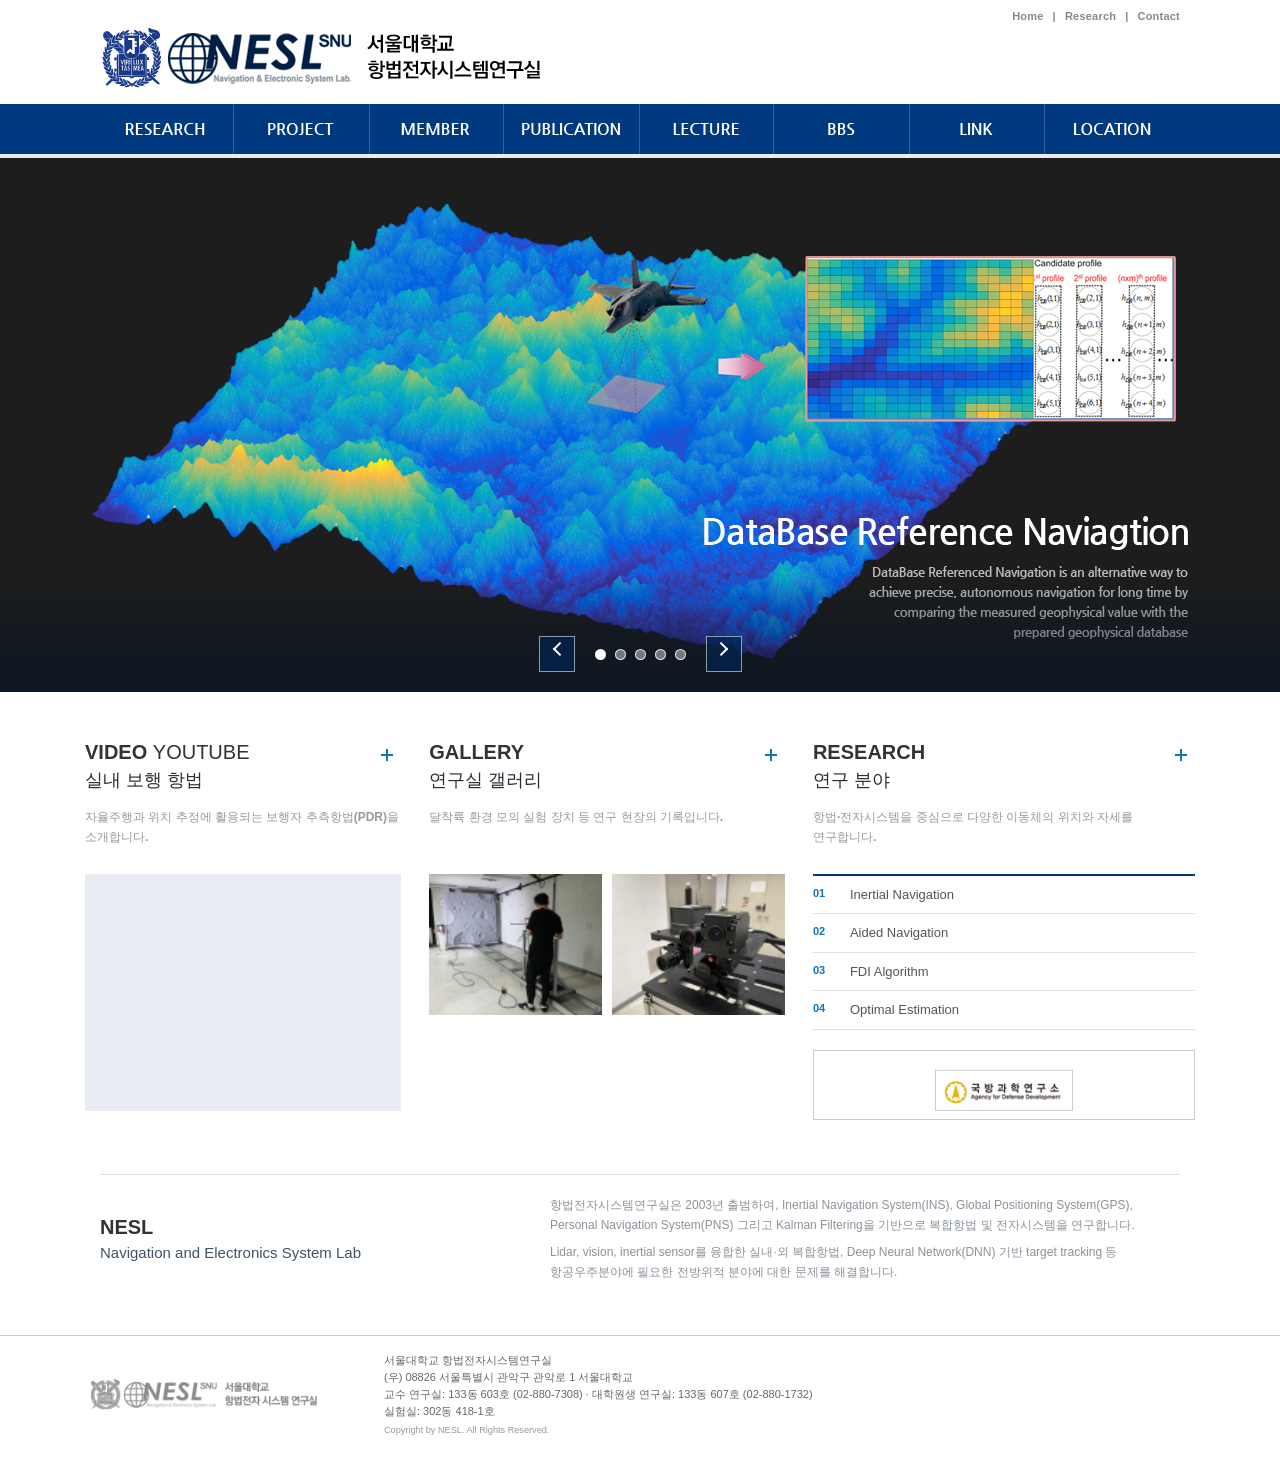
==== commit 8cd8021b: "페이지에서 작업용 안내 문구 제거 각 페이지 위쪽에 자료를 어디서 가져왔는지 적어 둔 문단이 있었다. 작업하면서 서로 확인하려고 남긴 것이지 방문자에게 필요한 내용이 아니다. 배포" ====
--- a/index.html
+++ b/index.html
@@ -39,7 +39,7 @@
           <li><a href="publication/"><img src="assets/images/nav/gnb4.jpg" alt="Publication"></a></li>
           <li><a href="lecture/"><img src="assets/images/nav/gnb5.jpg" alt="Lecture"></a></li>
           <li><a href="bbs/"><img src="assets/images/nav/gnb6.jpg" alt="BBS"></a></li>
-          <li><a href="#" data-status="planned"><img src="assets/images/nav/gnb7.jpg" alt="Link"></a></li>
+          <li><a href="link/"><img src="assets/images/nav/gnb7.jpg" alt="Link"></a></li>
           <li><a href="location/"><img src="assets/images/nav/gnb8.jpg" alt="Location"></a></li>
         </ul>
       </nav>
@@ -101,7 +101,7 @@
             </div>
 <a class="panel-more" href="bbs/#gallery" aria-label="갤러리로 이동">+</a>
           </div>
-          <p class="panel-description">달착륙 환경 모의 실험 장치. 연구 갤러리에 남아 있는 기록입니다.</p>
+          <p class="panel-description">달착륙 환경 모의 실험 장치 등 연구 현장의 기록입니다.</p>
           <div class="gallery-grid">
             <figure>
               <img src="assets/images/gallery/gallery-23-moon-landing-3.jpg" alt="달착륙 환경 모의 실험 장치 (3)" loading="lazy">
@@ -127,7 +127,7 @@
             <li><span>03</span> <a href="research/fdi-algorithm.html">FDI Algorithm</a></li>
             <li><span>04</span> <a href="research/optimal-estimation.html">Optimal Estimation</a></li>
           </ul>
-          <div class="partner-rail" aria-label="아카이브에 남은 협력기관 로고">
+          <div class="partner-rail" aria-label="협력기관">
             <div class="partner-track">
               <img class="is-active" src="assets/images/partners/slo01.jpg" alt="협력기관 로고 1">
               <img src="assets/images/partners/slo02.jpg" alt="협력기관 로고 2">
--- a/styles.css
+++ b/styles.css
@@ -640,15 +640,6 @@
 
 .research-card .card-note { margin: 12px 0 0; color: #9aa2ab; font-size: 11px; }
 
-.archive-note {
-  margin: 0 0 30px;
-  padding: 14px 17px;
-  border-left: 3px solid var(--blue);
-  background: var(--soft);
-  color: #5b636d;
-  font-size: 12px !important;
-}
-
 .topic h2 .count {
   margin-left: 8px;
   color: var(--muted);
@@ -669,61 +660,6 @@
 
 .pub-list li::marker { color: var(--blue); font-weight: 700; }
 
-.member-grid {
-  display: grid;
-  grid-template-columns: repeat(3, minmax(0, 1fr));
-  gap: 24px 20px;
-}
-
-.member-grid.is-alumni { grid-template-columns: repeat(4, minmax(0, 1fr)); gap: 20px 16px; }
-
-.member-card { min-width: 0; }
-
-.member-photo {
-  display: flex;
-  align-items: center;
-  justify-content: center;
-  aspect-ratio: 3 / 4;
-  margin-bottom: 11px;
-  overflow: hidden;
-  background: var(--soft);
-  border: 1px solid var(--line);
-}
-
-.member-photo img { width: 100%; height: 100%; object-fit: cover; }
-
-.member-photo__blank {
-  color: #c2c9d1;
-  font-size: 13px;
-  font-weight: 700;
-  letter-spacing: .1em;
-}
-
-.member-card h3 {
-  margin: 0 0 4px;
-  color: var(--navy);
-  font-size: 14px;
-  font-weight: 700;
-}
-
-.member-en { color: var(--muted); font-size: 12px; font-weight: 400; }
-
-.member-card p { margin: 0 0 3px; font-size: 12px !important; line-height: 1.55; }
-
-.member-role { color: #4b5560; }
-
-.member-degree { color: #5b636d; }
-
-.member-affil { color: var(--blue); font-weight: 700; }
-
-.member-mail a { color: var(--muted); word-break: break-all; }
-
-.member-mail a:hover,
-.member-mail a:focus-visible { color: var(--blue); text-decoration: underline; }
-
-.member-grid.is-alumni .member-photo { aspect-ratio: 1 / 1; }
-
-.member-grid.is-alumni .member-card h3 { font-size: 13px; }
 
 .pub-list.is-detailed li { margin-bottom: 16px; }
 
@@ -870,10 +806,6 @@
 
 .news-title { color: #4b5560; font-size: 13px; line-height: 1.6; }
 
-.news-cut { margin-left: 2px; color: #b0b7bf; cursor: help; }
-
-.note-small { margin-top: 12px !important; color: #9aa2ab; font-size: 11px !important; }
-
 .gallery-board { display: grid; grid-template-columns: repeat(3, minmax(0, 1fr)); gap: 20px 18px; }
 
 .gallery-item { margin: 0; }
@@ -896,6 +828,142 @@
 .gallery-item figcaption b { display: block; color: var(--navy); font-size: 13px; line-height: 1.5; }
 
 .gallery-desc { margin: 3px 0 0 !important; color: var(--muted); font-size: 12px !important; }
+
+.link-grid {
+  display: grid;
+  grid-template-columns: repeat(4, minmax(0, 1fr));
+  gap: 18px;
+  margin: 0;
+  padding: 0;
+  list-style: none;
+}
+
+.link-card {
+  display: block;
+  padding: 20px 16px 16px;
+  border: 1px solid var(--line);
+  background: var(--paper);
+  text-align: center;
+  transition: border-color 160ms ease;
+}
+
+a.link-card:hover,
+a.link-card:focus-visible { border-color: var(--blue); }
+
+.link-logo {
+  display: flex;
+  align-items: center;
+  justify-content: center;
+  height: 46px;
+  margin-bottom: 12px;
+}
+
+.link-logo img { max-width: 100%; max-height: 100%; object-fit: contain; }
+
+.link-name { display: block; color: var(--navy); font-size: 12px; font-weight: 700; }
+
+.link-memo { display: block; margin-top: 3px; color: var(--muted); font-size: 11px; }
+
+.link-card.is-dead { background: var(--soft); }
+
+.link-card.is-dead .link-logo img { filter: grayscale(1); opacity: .5; }
+
+.link-card.is-dead .link-name { color: var(--muted); }
+
+/* 교수 소개 */
+.prof-card { display: grid; grid-template-columns: 190px minmax(0, 1fr); gap: 34px; }
+
+.prof-aside { min-width: 0; }
+
+.prof-photo {
+  display: flex;
+  align-items: center;
+  justify-content: center;
+  aspect-ratio: 3 / 4;
+  margin-bottom: 14px;
+  overflow: hidden;
+  background: var(--soft);
+  border: 1px solid var(--line);
+}
+
+.prof-photo img { width: 100%; height: 100%; object-fit: cover; }
+
+.prof-photo__blank { color: #c2c9d1; font-size: 12px; font-weight: 700; letter-spacing: .1em; }
+
+.prof-role { margin: 0 0 2px !important; color: var(--muted); font-size: 12px !important; }
+
+.prof-card h3 { margin: 0 0 12px; color: var(--navy); font-size: 19px; font-weight: 700; }
+
+.prof-en { display: block; margin-top: 1px; color: var(--muted); font-size: 13px; font-weight: 400; }
+
+.prof-contact { margin: 0 0 14px; padding: 13px 0 0; border-top: 1px solid var(--line); list-style: none; }
+
+.prof-contact li { display: flex; gap: 8px; margin-bottom: 5px; color: #4b5560; font-size: 12px; }
+
+.prof-contact .ico { color: var(--blue); }
+
+.prof-tel-note { color: var(--muted); font-size: 11px; }
+
+.prof-contact a { word-break: break-all; }
+
+.prof-contact a:hover, .prof-contact a:focus-visible { color: var(--blue); text-decoration: underline; }
+
+.prof-body h4 { margin-top: 0; }
+
+.prof-body h4 + ul { margin-bottom: 26px; }
+
+.prof-list { margin: 0; padding: 0; list-style: none; }
+
+.prof-list li { margin-bottom: 9px; font-size: 13px; line-height: 1.7; }
+
+.prof-list b { display: block; color: var(--ink); font-weight: 700; }
+
+.prof-list span { color: #6c757e; font-size: 12px; }
+
+.prof-list.is-timeline li { display: flex; gap: 14px; }
+
+.prof-list.is-timeline time { flex: 0 0 104px; color: var(--blue); font-size: 12px; font-weight: 700; }
+
+/* 구성원 목록 — 한 줄에 한 명 */
+.member-rows { margin: 0; padding: 0; list-style: none; border-top: 2px solid var(--navy); }
+
+.member-row {
+  display: flex;
+  gap: 16px;
+  align-items: center;
+  padding: 11px 4px;
+  border-bottom: 1px solid var(--line);
+}
+
+.row-photo {
+  display: flex;
+  flex: 0 0 46px;
+  align-items: center;
+  justify-content: center;
+  width: 46px;
+  height: 58px;
+  overflow: hidden;
+  background: var(--soft);
+  border: 1px solid var(--line);
+}
+
+.row-photo img { width: 100%; height: 100%; object-fit: cover; }
+
+.row-photo__blank { color: #c2c9d1; font-size: 9px; font-weight: 700; letter-spacing: .06em; }
+
+.row-info { min-width: 0; }
+
+.row-info h3 { margin: 0 0 2px; color: var(--navy); font-size: 13px; font-weight: 700; }
+
+.row-info p { margin: 0 0 1px !important; font-size: 12px !important; line-height: 1.55; }
+
+.row-role, .row-degree { color: #5b636d; }
+
+.row-affil { color: var(--blue); font-weight: 700; }
+
+.row-mail { color: var(--muted); word-break: break-all; }
+
+.row-mail:hover, .row-mail:focus-visible { color: var(--blue); text-decoration: underline; }
 
 @media (max-width: 900px) {
   .home-panels { grid-template-columns: repeat(2, 1fr); }
@@ -939,13 +1007,16 @@
   .side-nav { position: static; }
   .side-nav ul { display: grid; grid-template-columns: repeat(2, minmax(0, 1fr)); column-gap: 18px; }
   .research-cards { grid-template-columns: minmax(0, 1fr); }
-  .member-grid { grid-template-columns: repeat(2, minmax(0, 1fr)); }
   .gallery-board { grid-template-columns: repeat(2, minmax(0, 1fr)); }
+  .prof-card { grid-template-columns: minmax(0, 1fr); gap: 24px; }
+  .prof-aside { max-width: 260px; }
+  .prof-list.is-timeline li { display: block; }
+  .prof-list.is-timeline time { display: block; margin-bottom: 1px; }
+  .link-grid { grid-template-columns: repeat(2, minmax(0, 1fr)); }
   .news-list li { display: block; }
   .news-list time { display: block; margin-bottom: 2px; }
   .project-row { display: block; }
   .project-row dt { margin-bottom: 1px; }
-  .member-grid.is-alumni { grid-template-columns: repeat(3, minmax(0, 1fr)); }
   .page-head h1 { font-size: 21px; }
 }
 
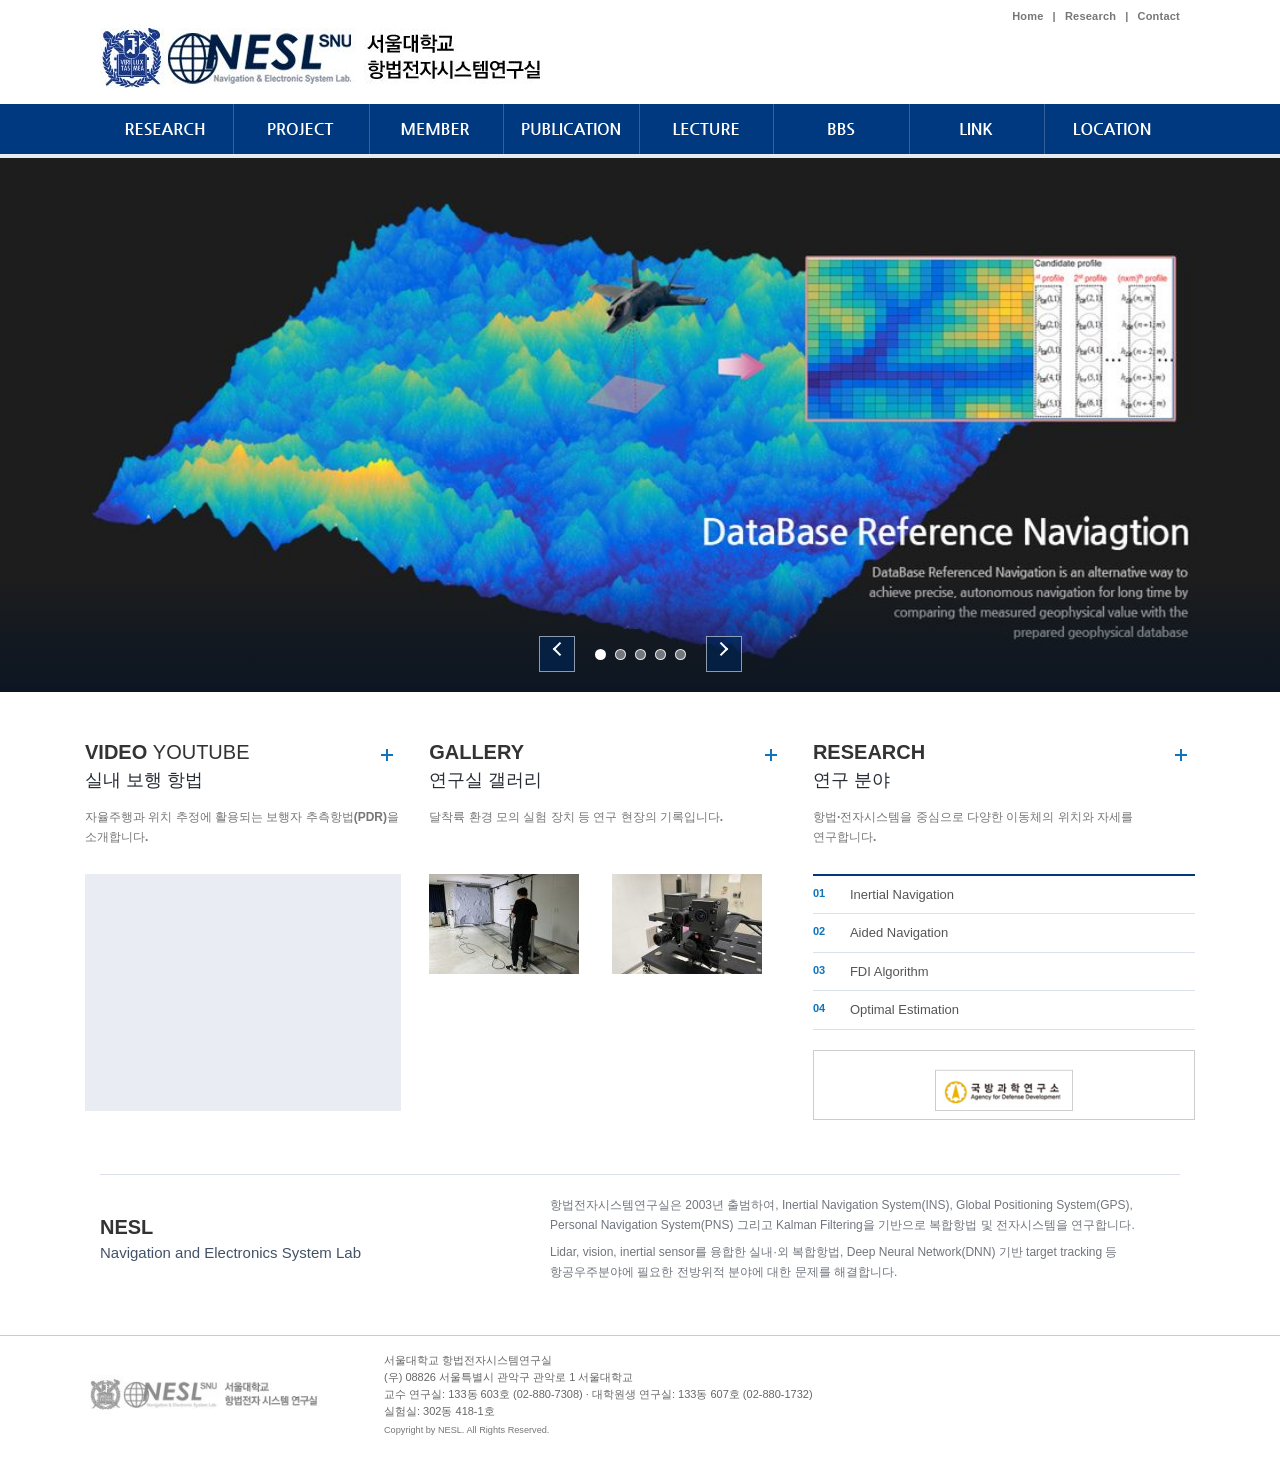
==== commit f7ec02fd: "점검하며 찾은 문제 정리: 이미지 용량, 색 대비, 제목 구조 배포 후 사이트를 훑어보며 찾은 것들을 고쳤다.  이미지가 화면에 쓰이는 크기보다 훨씬 컸다. 구성원 사진 한 장이 " ====
--- a/index.html
+++ b/index.html
@@ -46,6 +46,8 @@
     </header>
 
     <main id="main-content">
+      <h1 class="sr-only">서울대학교 항법전자시스템연구실</h1>
+
       <section class="hero" aria-label="NESL 연구 분야 소개">
         <div class="hero-slides">
           <figure class="hero-slide is-active">
--- a/styles.css
+++ b/styles.css
@@ -3,7 +3,7 @@
   --navy-deep: #061f40;
   --blue: #0d74bd;
   --ink: #272d35;
-  --muted: #777f88;
+  --muted: #6c727b;
   --line: #dce1e8;
   --paper: #ffffff;
   --soft: #f7f8fa;
@@ -79,7 +79,7 @@
   right: 0;
   display: flex;
   gap: 9px;
-  color: #888;
+  color: #767676;
   font-size: 11px;
   font-weight: 600;
   letter-spacing: .02em;
@@ -286,7 +286,7 @@
 .panel-description {
   min-height: 48px;
   margin: 5px 0 18px;
-  color: #999;
+  color: #767676;
   font-size: 12px;
   font-weight: 600;
   line-height: 1.65;
@@ -330,7 +330,14 @@
 
 .gallery-grid { display: grid; grid-template-columns: repeat(2, 1fr); gap: 10px; }
 
-.gallery-grid figure { aspect-ratio: 1.23; margin: 0; overflow: hidden; background: #eef1f5; }
+.gallery-grid figure {
+  /* 남아 있는 원본이 150x100 이라 그 비율과 크기를 넘기지 않는다 */
+  max-width: 150px;
+  aspect-ratio: 1.5;
+  margin: 0;
+  overflow: hidden;
+  background: #eef1f5;
+}
 
 .gallery-grid img { width: 100%; height: 100%; object-fit: cover; transition: transform 250ms ease; }
 
@@ -400,7 +407,7 @@
 .recovery-note h2 { color: #435267; font-size: 15px; font-weight: 400; }
 
 .lab-intro > p,
-.recovery-note > p { max-width: 630px; margin: 0; color: #8b929a; font-size: 12px; }
+.recovery-note > p { max-width: 630px; margin: 0; color: #71767d; font-size: 12px; }
 
 .lab-intro a,
 .recovery-note a { color: #6c7a89; text-decoration: underline; }
@@ -430,7 +437,7 @@
 
 .footer-copy p { margin: 0; }
 
-.footer-copy small { display: block; margin-top: 3px; color: #999; }
+.footer-copy small { display: block; margin-top: 3px; color: #767676; }
 
 .toast {
   position: fixed;
@@ -546,6 +553,7 @@
 
 .page-content h3 { margin: 30px 0 12px; color: var(--ink); font-size: 15px; font-weight: 700; }
 
+.page-content h3.course-part,
 .page-content h4 {
   margin: 26px 0 9px;
   padding-left: 11px;
@@ -593,12 +601,12 @@
   height: 104px;
   border: 1px dashed #c6cdd6;
   background: repeating-linear-gradient(135deg, #f7f8fa 0 10px, #f2f4f7 10px 20px);
-  color: #9aa2ab;
+  color: #6b7076;
   font-size: 11px;
   letter-spacing: .06em;
 }
 
-.lost-figure figcaption { margin-top: 8px; color: #8b929a; font-size: 11px; line-height: 1.6; }
+.lost-figure figcaption { margin-top: 8px; color: #71767d; font-size: 11px; line-height: 1.6; }
 
 .lost-figure figcaption b { display: block; color: #5b636d; font-size: 12px; }
 
@@ -634,11 +642,11 @@
   font-size: 12px;
 }
 
-.research-card li::before { content: "–"; position: absolute; left: 0; color: #b7bec6; }
+.research-card li::before { content: "–"; position: absolute; left: 0; color: #6e7277; }
 
 .research-card li.is-missing { color: #aeb5bd; }
 
-.research-card .card-note { margin: 12px 0 0; color: #9aa2ab; font-size: 11px; }
+.research-card .card-note { margin: 12px 0 0; color: #6b7076; font-size: 11px; }
 
 .topic h2 .count {
   margin-left: 8px;
@@ -712,7 +720,7 @@
 
 .lab-intro-body { max-width: 630px; }
 
-.lab-intro-body p { margin: 0 0 8px; color: #8b929a; font-size: 12px; }
+.lab-intro-body p { margin: 0 0 8px; color: #71767d; font-size: 12px; }
 
 .lab-intro-body p:last-child { margin-bottom: 0; }
 
@@ -756,7 +764,7 @@
 
 .route li + li::before { content: "→"; margin: 0 9px; color: var(--blue); }
 
-.desc-en { color: #7a828c !important; }
+.desc-en { color: #6f767f !important; }
 
 .syllabus { margin: 0 0 6px; padding-left: 18px; list-style: none; }
 
@@ -788,7 +796,7 @@
   line-height: 1.7;
 }
 
-.syllabus ul li::before { content: "–"; position: absolute; left: 0; color: #b7bec6; }
+.syllabus ul li::before { content: "–"; position: absolute; left: 0; color: #6e7277; }
 
 .reference { color: #5b636d !important; }
 
@@ -806,7 +814,12 @@
 
 .news-title { color: #4b5560; font-size: 13px; line-height: 1.6; }
 
-.gallery-board { display: grid; grid-template-columns: repeat(3, minmax(0, 1fr)); gap: 20px 18px; }
+.gallery-board {
+  display: grid;
+  /* 아카이브에 남은 원본이 150px 뿐이라 그 이상 늘리지 않는다 */
+  grid-template-columns: repeat(auto-fill, minmax(148px, 168px));
+  gap: 20px 18px;
+}
 
 .gallery-item { margin: 0; }
 
@@ -823,7 +836,7 @@
 
 .gallery-thumb img { width: 100%; height: 100%; object-fit: cover; }
 
-.gallery-blank { color: #b7bec6; font-size: 11px; }
+.gallery-blank { color: #6e7277; font-size: 11px; }
 
 .gallery-item figcaption b { display: block; color: var(--navy); font-size: 13px; line-height: 1.5; }
 
@@ -888,7 +901,7 @@
 
 .prof-photo img { width: 100%; height: 100%; object-fit: cover; }
 
-.prof-photo__blank { color: #c2c9d1; font-size: 12px; font-weight: 700; letter-spacing: .1em; }
+.prof-photo__blank { color: #6d7175; font-size: 12px; font-weight: 700; letter-spacing: .1em; }
 
 .prof-role { margin: 0 0 2px !important; color: var(--muted); font-size: 12px !important; }
 
@@ -949,7 +962,7 @@
 
 .row-photo img { width: 100%; height: 100%; object-fit: cover; }
 
-.row-photo__blank { color: #c2c9d1; font-size: 9px; font-weight: 700; letter-spacing: .06em; }
+.row-photo__blank { color: #6d7175; font-size: 9px; font-weight: 700; letter-spacing: .06em; }
 
 .row-info { min-width: 0; }
 
@@ -1007,7 +1020,6 @@
   .side-nav { position: static; }
   .side-nav ul { display: grid; grid-template-columns: repeat(2, minmax(0, 1fr)); column-gap: 18px; }
   .research-cards { grid-template-columns: minmax(0, 1fr); }
-  .gallery-board { grid-template-columns: repeat(2, minmax(0, 1fr)); }
   .prof-card { grid-template-columns: minmax(0, 1fr); gap: 24px; }
   .prof-aside { max-width: 260px; }
   .prof-list.is-timeline li { display: block; }
